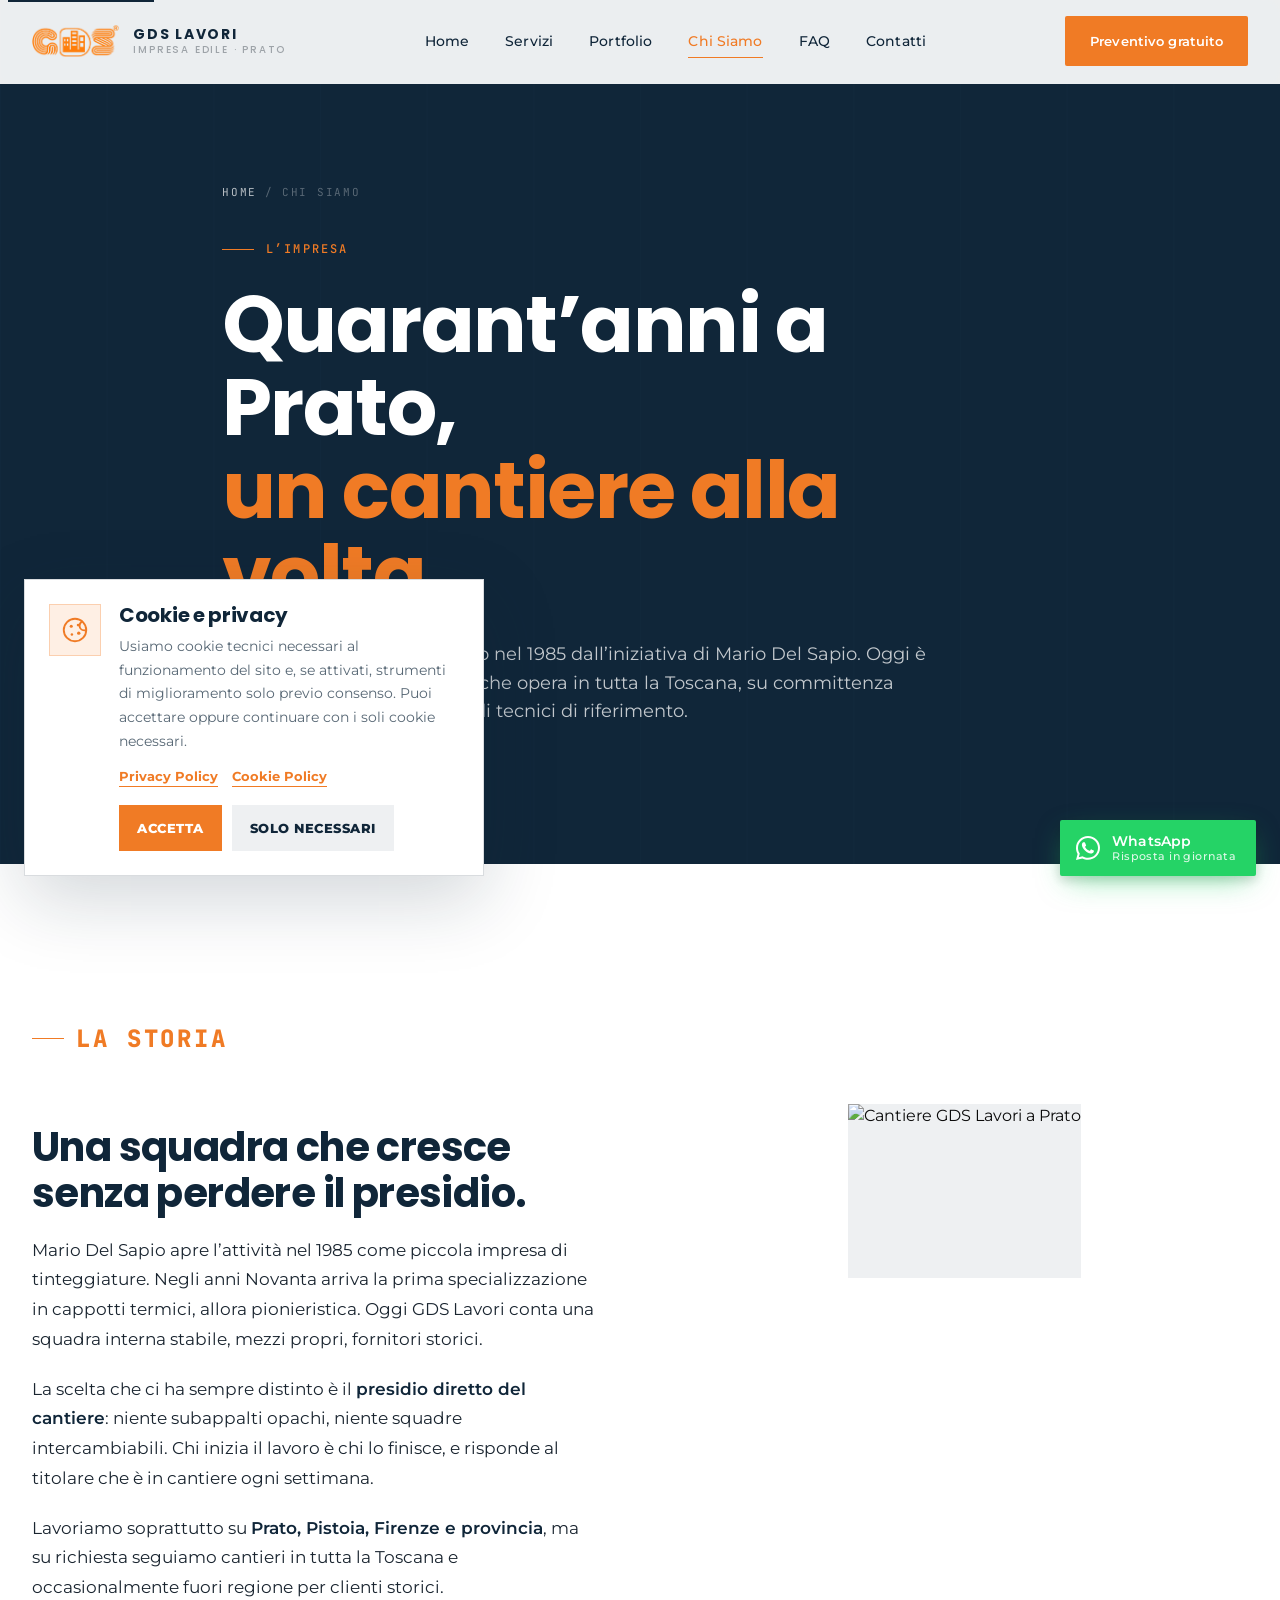
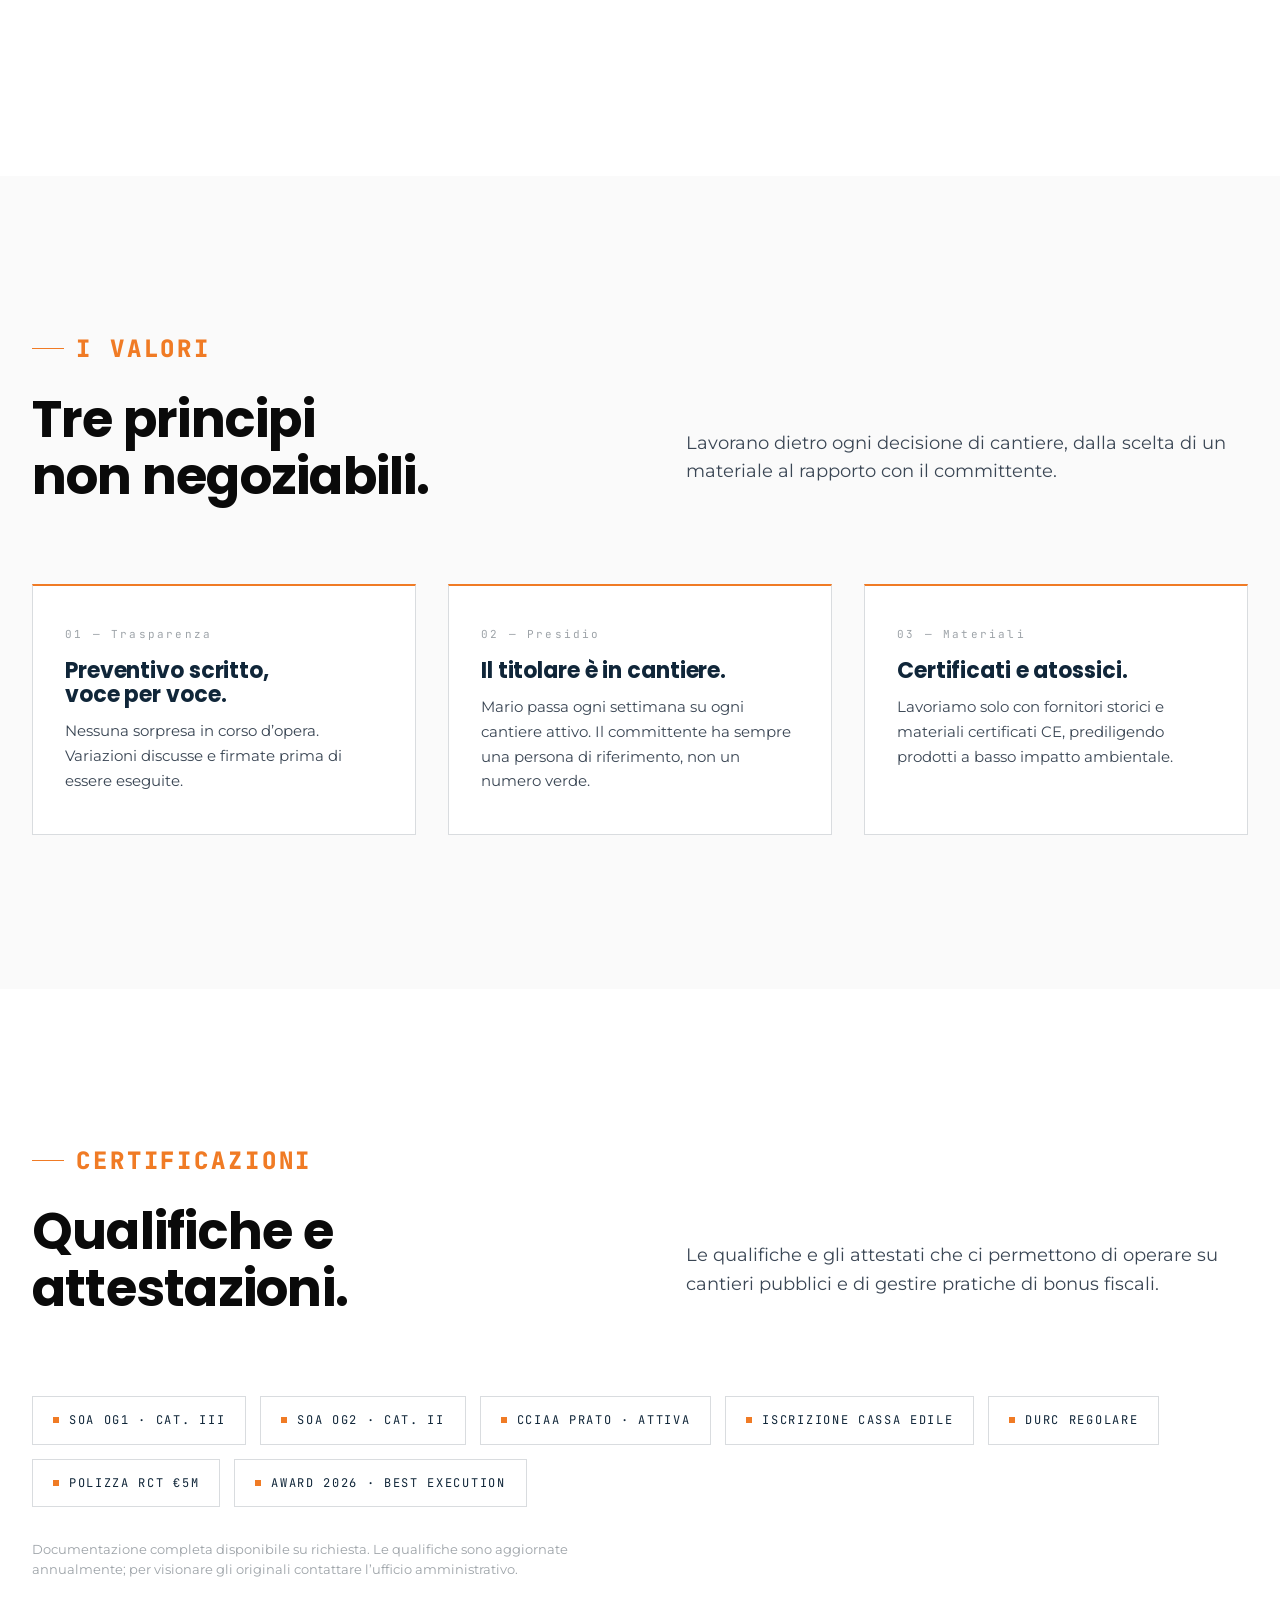
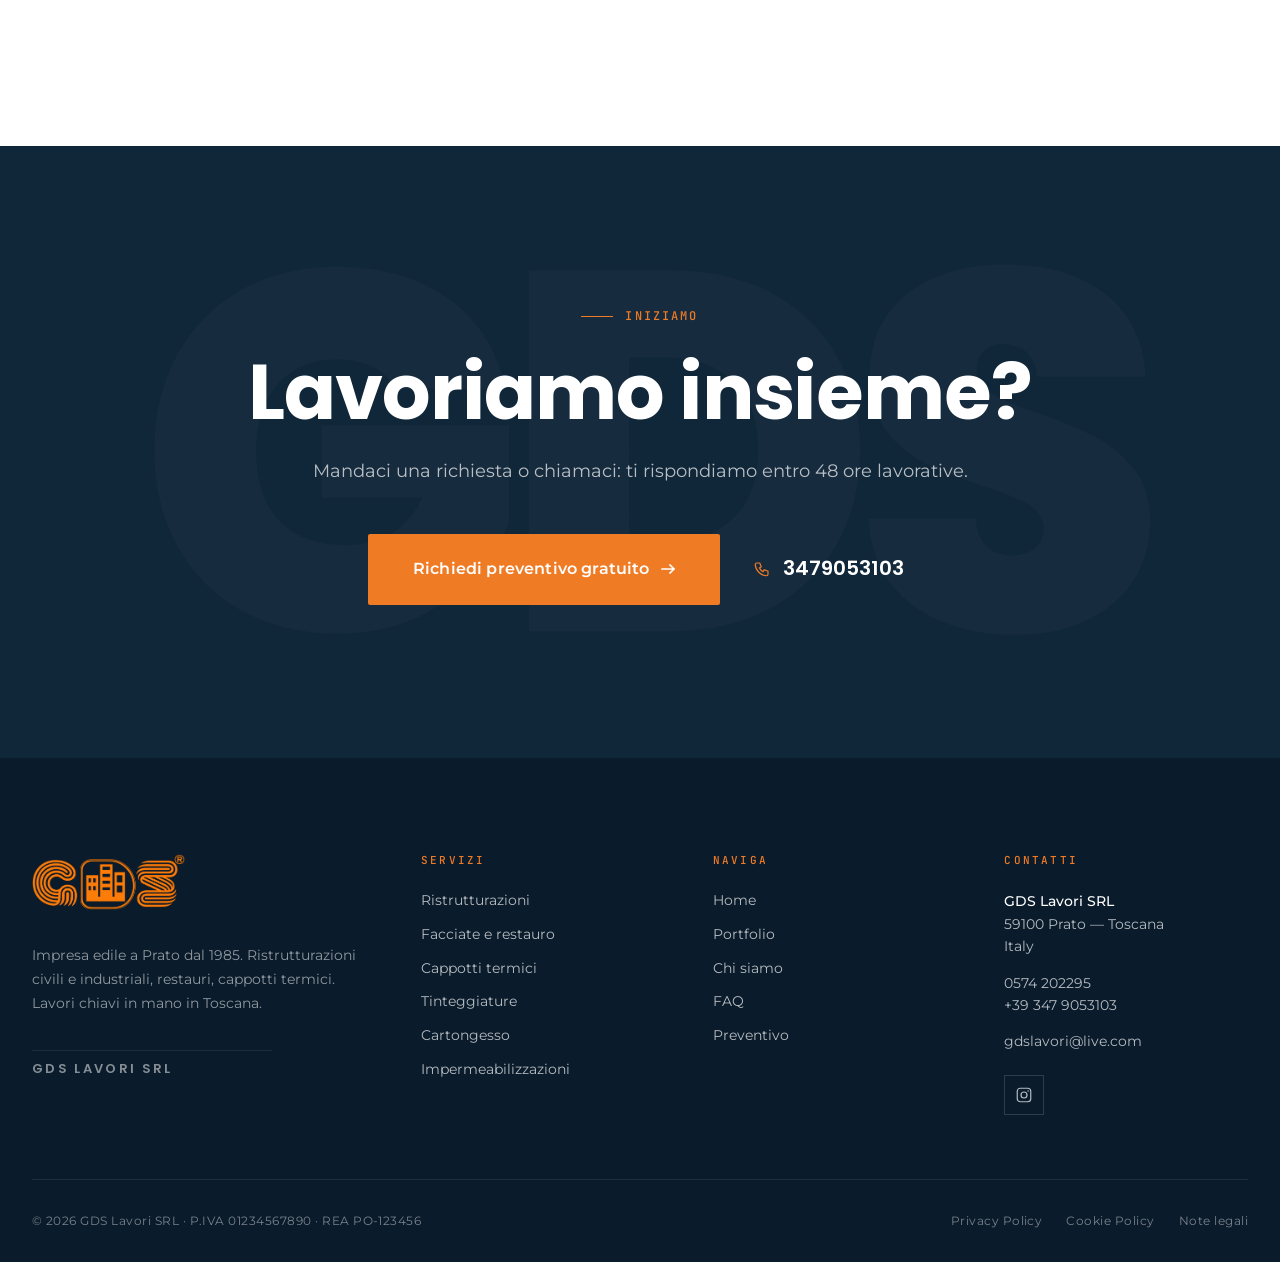
==== chi-siamo.html @ fbaea159 "Update chi-siamo.html" ====
<!doctype html>
<html lang="it">
<head>
<meta charset="utf-8" />
<meta name="viewport" content="width=device-width, initial-scale=1, viewport-fit=cover" />
<title>Chi siamo — GDS Lavori SRL, impresa edile a Prato dal 1985</title>
<meta name="description" content="La storia, i valori e le certificazioni di GDS Lavori SRL: impresa edile a Prato dal 1985, specializzata in ristrutturazioni civili e industriali in Toscana." />
<meta name="theme-color" content="#102639" />
<meta property="og:type" content="website" />
<meta property="og:title" content="Chi siamo — GDS Lavori SRL, impresa edile a Prato dal 1985" />
<meta property="og:description" content="La storia, i valori e le certificazioni di GDS Lavori SRL: impresa edile a Prato dal 1985, specializzata in ristrutturazioni civili e industriali in Toscana." />
<meta property="og:locale" content="it_IT" />
<meta name="twitter:card" content="summary_large_image" />
<link rel="preconnect" href="https://fonts.googleapis.com" />
<link rel="preconnect" href="https://fonts.gstatic.com" crossorigin />
<link rel="stylesheet" href="https://fonts.googleapis.com/css2?family=Poppins:wght@500;600;700;800&family=Montserrat:wght@400;500;600;700&family=JetBrains+Mono:wght@400;500&display=swap" />
<link rel="stylesheet" href="styles.css" />

</head>
<body data-screen-label="Chi Siamo">

<a class="skip-link" href="#main">Vai al contenuto</a>
<header class="header" id="site-header">
  <div class="container header__inner">
    <a href="index.html" class="brand" aria-label="GDS Lavori — home">
      <img class="brand__logo" src="assets/logo-gds-trimmed.png" alt="GDS Lavori" />
      <span class="brand__name">GDS Lavori<small>Impresa Edile · Prato</small></span>
    </a>
    <nav class="nav" id="primary-nav" aria-label="Navigazione principale">
       <a href="index.html">Home</a>
      <a href="servizi.html">Servizi</a>
      <a href="portfolio.html">Portfolio</a>
      <a href="chi-siamo.html">Chi Siamo</a>
      <a href="faq.html">FAQ</a>
      <a href="contatti.html">Contatti</a>
    </nav>
    <a href="preventivo.html" class="btn btn--primary header__cta">Preventivo gratuito</a>
    <button class="nav-toggle" aria-label="Apri menu" aria-expanded="false" aria-controls="primary-nav"><span></span></button>
  </div>
</header>

<main id="main">

<section class="page-hero">
  <div class="container page-hero__inner">
    <div class="page-hero__crumbs"><a href="index.html">Home</a><span>/</span><span>Chi siamo</span></div>
    <span class="eyebrow">L’impresa</span>
    <h1 class="page-hero__title">
      Quarant’anni a Prato,<br/><span class="accent">un cantiere alla volta.</span>
    </h1>
    <p class="page-hero__sub">
      GDS Lavori SRL nasce a Prato nel 1985 dall’iniziativa di Mario Del Sapio. Oggi è un’impresa edile strutturata che opera in tutta la Toscana, su committenza privata, industriale e per studi tecnici di riferimento.
    </p>
  </div>
</section>

<section class="section">
  <div class="container" style="display:grid;grid-template-columns:1fr 1fr;gap:80px;align-items:start;">
    <div class="prose reveal">
      <span class="eyebrow eyebrow-large">La storia</span>
      <h2>Una squadra che cresce<br/>senza perdere il presidio.</h2>
      <p>Mario Del Sapio apre l’attività nel 1985 come piccola impresa di tinteggiature. Negli anni Novanta arriva la prima specializzazione in cappotti termici, allora pionieristica. Oggi GDS Lavori conta una squadra interna stabile, mezzi propri, fornitori storici.</p>
      <p>La scelta che ci ha sempre distinto è il <strong>presidio diretto del cantiere</strong>: niente subappalti opachi, niente squadre intercambiabili. Chi inizia il lavoro è chi lo finisce, e risponde al titolare che è in cantiere ogni settimana.</p>
      <p>Lavoriamo soprattutto su <strong>Prato, Pistoia, Firenze e provincia</strong>, ma su richiesta seguiamo cantieri in tutta la Toscana e occasionalmente fuori regione per clienti storici.</p>
    </div>

    <div class="reveal" style="position:relative;aspect-ratio:4/3;overflow:hidden;background:var(--gray-bg);max-width:620px;margin:86px auto 0;align-self:flex-start;">
      <img src="https://images.unsplash.com/photo-1541888946425-d81bb19240f5?auto=format&fit=crop&w=1000&q=80" alt="Cantiere GDS Lavori a Prato" loading="lazy" style="width:100%;height:100%;object-fit:cover;filter:saturate(.9);" />
    </div>
  </div>
</section>

<section class="section section--off">
  <div class="container">
    <header class="section-head reveal">
      <div>
        <span class="eyebrow eyebrow-large">I valori</span>
        <h2 class="h-2 section-head__title" style="margin-top:24px">Tre principi non negoziabili.</h2>
      </div>
      <p class="lead section-head__intro">
        Lavorano dietro ogni decisione di cantiere, dalla scelta di un materiale al rapporto con il committente.
      </p>
    </header>
    <div class="facts reveal-stagger">
      <article class="fact">
        <span class="fact__num">01 — Trasparenza</span>
        <h3>Preventivo scritto, voce per voce.</h3>
        <p>Nessuna sorpresa in corso d’opera. Variazioni discusse e firmate prima di essere eseguite.</p>
      </article>
      <article class="fact">
        <span class="fact__num">02 — Presidio</span>
        <h3>Il titolare è in cantiere.</h3>
        <p>Mario passa ogni settimana su ogni cantiere attivo. Il committente ha sempre una persona di riferimento, non un numero verde.</p>
      </article>
      <article class="fact">
        <span class="fact__num">03 — Materiali</span>
        <h3>Certificati e atossici.</h3>
        <p>Lavoriamo solo con fornitori storici e materiali certificati CE, prediligendo prodotti a basso impatto ambientale.</p>
      </article>
    </div>
  </div>
</section>

<section class="section">
  <div class="container">
    <header class="section-head reveal">
      <div>
        <span class="eyebrow eyebrow-large">Certificazioni</span>
        <h2 class="h-2 section-head__title" style="margin-top:24px">Qualifiche e attestazioni.</h2>
      </div>
      <p class="lead section-head__intro">
        Le qualifiche e gli attestati che ci permettono di operare su cantieri pubblici e di gestire pratiche di bonus fiscali.
      </p>
    </header>
    <div class="certs reveal">
      <span class="cert">SOA OG1 · cat. III</span>
      <span class="cert">SOA OG2 · cat. II</span>
      <span class="cert">CCIAA Prato · attiva</span>
      <span class="cert">Iscrizione Cassa Edile</span>
      <span class="cert">DURC regolare</span>
      <span class="cert">Polizza RCT €5M</span>
      <span class="cert">Award 2026 · Best Execution</span>
    </div>
    <p style="margin-top:32px;font-size:13px;color:var(--gray);max-width:60ch;">Documentazione completa disponibile su richiesta. Le qualifiche sono aggiornate annualmente; per visionare gli originali contattare l’ufficio amministrativo.</p>
  </div>
</section>


<section class="section section--dark final-cta">
  <div class="container final-cta__inner">
    <span class="eyebrow eyebrow--on-dark reveal" style="margin-bottom:24px">Iniziamo</span>
    <h2 class="reveal">Lavoriamo insieme?</h2>
    <p class="reveal">Mandaci una richiesta o chiamaci: ti rispondiamo entro 48 ore lavorative.</p>
    <div class="final-cta__actions reveal">
      <a href="preventivo.html" class="btn btn--primary btn--lg">Richiedi preventivo gratuito <svg class="arrow" viewBox="0 0 14 10" fill="none" aria-hidden="true"><path d="M1 5h12m0 0L9 1m4 4L9 9" stroke="currentColor" stroke-width="1.6" stroke-linecap="square"/></svg></a>
      <a href="tel:+393479053103" class="phone-link">
        <svg viewBox="0 0 24 24" fill="none" aria-hidden="true"><path d="M5 4h4l2 5-2.5 1.5a11 11 0 005 5L15 13l5 2v4a2 2 0 01-2 2A16 16 0 013 6a2 2 0 012-2z" stroke="currentColor" stroke-width="1.6"/></svg>
        3479053103
      </a>
    </div>
  </div>
</section>

</main>

<footer class="footer" id="contatti-footer">
  <div class="container">
    <div class="footer__top">
      <div class="footer__brand">
        <img class="footer__logo" src="assets/logo-gds-trimmed.png" alt="GDS Lavori" />
        <p class="footer__about">Impresa edile a Prato dal 1985. Ristrutturazioni civili e industriali, restauri, cappotti termici. Lavori chiavi in mano in Toscana.</p>
        <div class="footer__wordmark">GDS Lavori SRL</div>
      </div>
      <div class="footer__col">
        <h4>Servizi</h4>
        <ul class="footer__list">
          <li><a href="servizi.html#ristrutturazioni">Ristrutturazioni</a></li>
          <li><a href="servizi.html#facciate">Facciate e restauro</a></li>
          <li><a href="servizi.html#cappotti">Cappotti termici</a></li>
          <li><a href="servizi.html#tinteggiature">Tinteggiature</a></li>
          <li><a href="servizi.html#cartongesso">Cartongesso</a></li>
          <li><a href="servizi.html#impermeabilizzazioni">Impermeabilizzazioni</a></li>
        </ul>
      </div>
      <div class="footer__col">
        <h4>Naviga</h4>
        <ul class="footer__list">
          <li><a href="index.html">Home</a></li>
          <li><a href="portfolio.html">Portfolio</a></li>
          <li><a href="chi-siamo.html">Chi siamo</a></li>
          <li><a href="faq.html">FAQ</a></li>
          <li><a href="preventivo.html">Preventivo</a></li>
        </ul>
      </div>
      <div class="footer__col">
        <h4>Contatti</h4>
        <div class="footer__contact">
          <div><strong>GDS Lavori SRL</strong><br/>59100 Prato — Toscana<br/>Italy</div>
          <div><a href="tel:+390574202295">0574 202295</a><br/><a href="tel:+393479053103">+39 347 9053103</a></div>
          <a href="mailto:gdslavori@live.com">gdslavori@live.com</a>
          <div class="footer__socials">
            <a class="footer__social" href="https://instagram.com/gdslavorisrl" aria-label="Instagram" target="_blank" rel="noopener">
              <svg viewBox="0 0 24 24" fill="none" aria-hidden="true"><rect x="3" y="3" width="18" height="18" rx="4" stroke="currentColor" stroke-width="1.6"/><circle cx="12" cy="12" r="4" stroke="currentColor" stroke-width="1.6"/><circle cx="17.5" cy="6.5" r="1" fill="currentColor"/></svg>
            </a>
          </div>
        </div>
      </div>
    </div>
    <div class="footer__bottom">
      <div>© <span id="year">2026</span> GDS Lavori SRL · P.IVA 01234567890 · REA PO-123456</div>
      <div class="footer__legal">
        <a href="privacy-policy.html">Privacy Policy</a>
        <a href="cookie-policy.html">Cookie Policy</a>
        <a href="chi-siamo.html">Note legali</a>
      </div>
    </div>
  </div>
</footer>

<a class="wa-fab" href="https://wa.me/393479053103?text=Ciao%20GDS%2C%20vorrei%20informazioni%20per%20un%20preventivo." target="_blank" rel="noopener" aria-label="Scrivici su WhatsApp">
  <span class="wa-fab__icon" aria-hidden="true">
    <svg viewBox="0 0 24 24" fill="currentColor" width="24" height="24"><path d="M17.5 14.4c-.3-.1-1.7-.9-2-1s-.5-.1-.7.1c-.2.3-.7 1-.9 1.2-.2.2-.3.2-.6.1-.3-.1-1.3-.5-2.4-1.5-.9-.8-1.5-1.8-1.7-2.1-.2-.3 0-.5.1-.6.1-.1.3-.4.5-.6.1-.2.2-.3.3-.5.1-.2 0-.4-.1-.5-.1-.1-.7-1.7-1-2.3-.2-.6-.5-.5-.7-.5h-.6c-.2 0-.5.1-.8.4s-1 1-1 2.5 1 2.9 1.2 3.1c.1.2 2.1 3.2 5 4.5.7.3 1.3.5 1.7.6.7.2 1.4.2 1.9.1.6-.1 1.7-.7 2-1.4.2-.7.2-1.3.2-1.4-.1-.1-.3-.2-.6-.3z"/><path d="M20.5 3.5C18.3 1.2 15.3 0 12 0 5.4 0 0 5.4 0 12c0 2.1.5 4.1 1.6 5.9L0 24l6.3-1.6c1.7.9 3.7 1.4 5.7 1.4 6.6 0 12-5.4 12-12 0-3.3-1.2-6.3-3.5-8.3zM12 21.8c-1.8 0-3.6-.5-5.1-1.4l-.4-.2-3.7 1 1-3.6-.2-.4C2.5 15.6 2 13.8 2 12 2 6.5 6.5 2 12 2c2.7 0 5.2 1 7.1 2.9C20.9 6.8 22 9.3 22 12c0 5.5-4.5 9.8-10 9.8z"/></svg>
  </span>
  <span class="wa-fab__label">WhatsApp<small>Risposta in giornata</small></span>
</a>

<script src="script.js" defer></script>
</body>
</html>
---- styles.css ----
/* ================================================================
   GDS LAVORI — Design tokens
   ================================================================ */
:root{
  --navy:#102639;
  --navy-90:rgba(16,38,57,.9);
  --navy-70:rgba(16,38,57,.7);
  --navy-50:rgba(16,38,57,.5);
  --orange:#f07b25;
  --orange-dark:#d96b1f;
  --gray:#9da3a8;
  --gray-light:#d9dcdf;
  --gray-bg:#eef0f2;
  --white:#ffffff;
  --off:#fafafa;
  --ink:#0a0a0a;

  --container:1360px;
  --gutter:32px;

  --ff-display:"Poppins", system-ui, sans-serif;
  --ff-body:"Montserrat", system-ui, sans-serif;
  --ff-mono:"JetBrains Mono", ui-monospace, monospace;

  --ease-out-expo:cubic-bezier(0.16, 1, 0.3, 1);
  --ease-out:cubic-bezier(.22,.61,.36,1);

  --header-h:84px;
}

*,*::before,*::after{ box-sizing:border-box; }
html{ -webkit-text-size-adjust:100%; scroll-behavior:smooth; }
@media (prefers-reduced-motion:reduce){ html{ scroll-behavior:auto; } }
body{
  margin:0;
  font-family:var(--ff-body);
  font-weight:400;
  font-size:16px;
  line-height:1.55;
  color:var(--ink);
  background:var(--white);
  -webkit-font-smoothing:antialiased;
  -moz-osx-font-smoothing:grayscale;
  text-rendering:optimizeLegibility;
  overflow-x:hidden;
}
img,svg,video{ display:block; max-width:100%; height:auto; }
button{ font:inherit; color:inherit; background:none; border:none; cursor:pointer; padding:0; }
a{ color:inherit; text-decoration:none; }

::selection{ background:var(--orange); color:#fff; }

.container{
  width:100%;
  max-width:var(--container);
  margin-inline:auto;
  padding-inline:var(--gutter);
}
@media (max-width:720px){ :root{ --gutter:20px; } }

.eyebrow{
  font-family:var(--ff-mono);
  font-size:12px;
  letter-spacing:.18em;
  text-transform:uppercase;
  color:var(--orange);
  display:inline-flex;
  align-items:center;
  gap:12px;
  font-weight:500;
}
.eyebrow::before{
  content:"";
  width:32px; height:1px;
  background:var(--orange);
  display:inline-block;
}
.eyebrow--on-dark{ color:var(--orange); }

h1,h2,h3,h4,h5{
  font-family:var(--ff-display);
  font-weight:700;
  letter-spacing:-.015em;
  line-height:1.1;
  margin:0;
  text-wrap:balance;
}

.h-display{ font-size:clamp(48px, 9vw, 120px); line-height:1.02; letter-spacing:-.025em; }
.h-1{ font-size:clamp(40px, 5.6vw, 72px); }
.h-2{ font-size:clamp(32px, 4vw, 56px); }
.h-3{ font-size:clamp(24px, 2.4vw, 32px); }
.h-4{ font-size:22px; }

.lead{ font-size:clamp(16px, 1.4vw, 20px); line-height:1.6; color:#3a4654; max-width:60ch; }
.muted{ color:var(--gray); }

/* ================================================================
   Buttons
   ================================================================ */
.btn{
  display:inline-flex;
  align-items:center;
  justify-content:center;
  gap:12px;
  padding:18px 36px;
  font-family:var(--ff-body);
  font-weight:600;
  font-size:15px;
  letter-spacing:.01em;
  border-radius:2px;
  border:1.5px solid transparent;
  transition:transform .25s var(--ease-out), background-color .25s var(--ease-out), color .25s var(--ease-out), border-color .25s var(--ease-out);
  will-change:transform;
  white-space:nowrap;
}
.btn:hover{ transform:translateY(-2px); }
.btn:active{ transform:translateY(0); }
.btn--primary{
  background:var(--orange);
  color:#fff;
}
.btn--primary:hover{ background:var(--orange-dark); }
.btn--outline{
  background:transparent;
  color:var(--navy);
  border-color:var(--navy);
}
.btn--outline:hover{ background:var(--navy); color:#fff; }
.btn--outline-light{
  background:transparent;
  color:#fff;
  border-color:rgba(255,255,255,.6);
}
.btn--outline-light:hover{ background:#fff; color:var(--navy); border-color:#fff; }
.btn--lg{ padding:22px 44px; font-size:16px; }
.btn .arrow{ width:14px; height:10px; transition:transform .25s var(--ease-out); }
.btn:hover .arrow{ transform:translateX(4px); }

/* arrow link */
.arrow-link{
  display:inline-flex;
  align-items:center;
  gap:10px;
  font-weight:600;
  font-size:14px;
  letter-spacing:.02em;
  text-transform:uppercase;
  color:var(--ink);
  padding-bottom:4px;
  position:relative;
}
.arrow-link::after{
  content:""; position:absolute; left:0; bottom:0;
  height:1.5px; width:100%; background:currentColor;
  transform-origin:left;
  transform:scaleX(.3);
  transition:transform .35s var(--ease-out-expo);
}
.arrow-link:hover::after{ transform:scaleX(1); }
.arrow-link .arrow{ width:14px; height:10px; transition:transform .35s var(--ease-out-expo); }
.arrow-link:hover .arrow{ transform:translateX(6px); }

.arrow-link--orange{ color:var(--orange); }
.arrow-link--light{ color:#fff; }

/* ================================================================
   Header
   ================================================================ */
.header{
  position:fixed;
  top:0; left:0; right:0;
  height:var(--header-h);
  display:flex;
  align-items:center;
  z-index:100;
  background:rgba(255,255,255,.92);
  backdrop-filter:saturate(140%) blur(10px);
  -webkit-backdrop-filter:saturate(140%) blur(10px);
  transition:background .3s ease, box-shadow .3s ease, border-color .3s ease;
  border-bottom:1px solid transparent;
}
.header.is-scrolled{
  background:rgba(255,255,255,.98);
  border-bottom-color:rgba(16,38,57,.08);
}
.header__inner{
  display:flex;
  align-items:center;
  justify-content:space-between;
  gap:32px;
  width:100%;
}
.brand{
  display:flex;
  align-items:center;
  gap:14px;
}
.brand__logo{ height:32px; width:auto; display:block; }
.brand__name{
  font-family:var(--ff-display);
  font-weight:700;
  font-size:14px;
  letter-spacing:.12em;
  color:var(--navy);
  text-transform:uppercase;
  line-height:1;
}
.brand__name small{
  display:block;
  font-weight:500;
  font-size:10px;
  letter-spacing:.18em;
  color:var(--gray);
  margin-top:4px;
}

.nav{
  display:flex;
  align-items:center;
  gap:36px;
}
.nav a{
  font-size:14px;
  font-weight:500;
  letter-spacing:.01em;
  color:var(--navy);
  position:relative;
  padding:6px 0;
  transition:color .2s ease;
}
.nav a::after{
  content:""; position:absolute; left:0; bottom:0;
  width:100%; height:1.5px; background:var(--orange);
  transform:scaleX(0); transform-origin:left;
  transition:transform .3s var(--ease-out);
}
.nav a:hover{ color:var(--orange); }
.nav a:hover::after{ transform:scaleX(1); }
.header__cta{
  padding:14px 24px;
  font-size:13px;
}

.nav-toggle{
  display:none;
  width:40px; height:40px;
  align-items:center;
  justify-content:center;
}
.nav-toggle span{
  display:block; width:22px; height:2px;
  background:var(--navy);
  position:relative;
  transition:transform .25s ease, background .25s ease;
}
.nav-toggle span::before,
.nav-toggle span::after{
  content:""; position:absolute; left:0; width:22px; height:2px; background:var(--navy);
  transition:transform .25s ease;
}
.nav-toggle span::before{ top:-7px; }
.nav-toggle span::after{ top:7px; }
.nav-toggle[aria-expanded="true"] span{ background:transparent; }
.nav-toggle[aria-expanded="true"] span::before{ transform:translateY(7px) rotate(45deg); }
.nav-toggle[aria-expanded="true"] span::after{ transform:translateY(-7px) rotate(-45deg); }

@media (max-width:960px){
  .nav-toggle{ display:flex; }
  .header__cta{ display:none; }
  .nav{
    position:fixed;
    inset:var(--header-h) 0 auto 0;
    background:#fff;
    flex-direction:column;
    align-items:stretch;
    gap:0;
    padding:24px var(--gutter) 32px;
    border-bottom:1px solid rgba(16,38,57,.08);
    transform:translateY(-12px);
    opacity:0; pointer-events:none;
    transition:transform .25s ease, opacity .25s ease;
  }
  .nav.is-open{ transform:translateY(0); opacity:1; pointer-events:auto; }
  .nav a{
    padding:18px 0;
    font-size:18px;
    border-bottom:1px solid rgba(16,38,57,.08);
  }
  .nav a::after{ display:none; }
}

/* ================================================================
   Hero
   ================================================================ */
.hero{
  position:relative;
  min-height:min(900px, 100vh);
  display:flex;
  align-items:flex-end;
  padding-top:calc(var(--header-h) + 60px);
  padding-bottom:96px;
  background:var(--navy);
  color:#fff;
  overflow:hidden;
  isolation:isolate;
}
.hero__bg{
  position:absolute; inset:0;
  background:#0c1c2c url("https://images.unsplash.com/photo-1541888946425-d81bb19240f5?auto=format&fit=crop&w=2400&q=80") center / cover no-repeat;
  filter:grayscale(40%) contrast(1.05) brightness(.55);
  z-index:-2;
  will-change:transform;
}
.hero__overlay{
  position:absolute; inset:0;
  background:
    linear-gradient(180deg, rgba(16,38,57,.55) 0%, rgba(16,38,57,.78) 60%, var(--navy) 100%);
  z-index:-1;
}
.hero__grid{
  position:absolute; inset:0;
  background-image:
    linear-gradient(to right, rgba(255,255,255,.04) 1px, transparent 1px);
  background-size:calc(100% / 12) 100%;
  z-index:-1;
  mix-blend-mode:overlay;
}

.hero__inner{
  position:relative;
  width:100%;
}
.hero__top{
  position:absolute;
  top:calc(-1 * (var(--header-h) + 16px));
  right:0;
}
.award-badge{
  display:inline-flex;
  align-items:center;
  gap:12px;
  padding:10px 18px 10px 14px;
  border:1px solid rgba(240,123,37,.5);
  background:rgba(16,38,57,.4);
  border-radius:999px;
  font-size:12px;
  letter-spacing:.18em;
  font-weight:600;
  text-transform:uppercase;
  color:#fff;
  backdrop-filter:blur(6px);
  animation:floaty 6s ease-in-out infinite;
}
.award-badge__star{
  width:18px; height:18px; flex:none;
  color:var(--orange);
}
.award-badge__sep{ color:var(--orange); }
@keyframes floaty{
  0%,100%{ transform:translateY(0); }
  50%{ transform:translateY(-4px); }
}

.hero__headline{
  color:#fff;
  margin-top:48px;
}
.hero__headline .accent{ color:var(--orange); }
.hero__headline .word{
  display:inline-block;
  overflow:hidden;
  vertical-align:bottom;
}
.hero__headline .word > span{
  display:inline-block;
  transform:translateY(110%);
  opacity:0;
  transition:transform 1s var(--ease-out-expo), opacity .8s ease;
}
.hero.is-loaded .hero__headline .word > span{ transform:translateY(0); opacity:1; }

.hero__sub{
  max-width:54ch;
  margin-top:36px;
  font-size:clamp(16px, 1.3vw, 19px);
  line-height:1.6;
  color:rgba(255,255,255,.78);
  opacity:0;
  transform:translateY(20px);
  transition:opacity .9s ease .55s, transform .9s var(--ease-out-expo) .55s;
}
.hero.is-loaded .hero__sub{ opacity:1; transform:none; }

.hero__cta{
  display:flex;
  flex-wrap:wrap;
  gap:16px;
  margin-top:48px;
  opacity:0;
  transform:translateY(20px);
  transition:opacity .9s ease .75s, transform .9s var(--ease-out-expo) .75s;
}
.hero.is-loaded .hero__cta{ opacity:1; transform:none; }

.hero__meta{
  position:absolute;
  left:0; bottom:-72px;
  display:flex;
  align-items:center;
  gap:32px;
  font-family:var(--ff-mono);
  font-size:11px;
  letter-spacing:.18em;
  text-transform:uppercase;
  color:rgba(255,255,255,.55);
  opacity:0;
  transition:opacity .8s ease 1s;
}
.hero.is-loaded .hero__meta{ opacity:1; }

.hero__scroll{
  position:absolute;
  bottom:32px;
  right:var(--gutter);
  display:flex;
  flex-direction:column;
  align-items:center;
  gap:10px;
  font-family:var(--ff-mono);
  font-size:10px;
  letter-spacing:.2em;
  text-transform:uppercase;
  color:rgba(255,255,255,.6);
}
.hero__scroll-line{
  width:1px; height:64px;
  background:rgba(255,255,255,.18);
  position:relative;
  overflow:hidden;
}
.hero__scroll-line::after{
  content:""; position:absolute; left:0; right:0; top:-40%;
  height:40%; background:var(--orange);
  animation:scrollLine 2.4s ease-in-out infinite;
}
@keyframes scrollLine{
  0%{ transform:translateY(0); }
  100%{ transform:translateY(350%); }
}

@media (max-width:720px){
  .hero{ padding-bottom:72px; }
  .hero__top{ top:calc(-1 * (var(--header-h) + 8px)); }
  .award-badge{ font-size:10px; padding:8px 14px 8px 10px; letter-spacing:.14em; }
  .hero__scroll{ display:none; }
  .hero__meta{ display:none; }
}

/* ================================================================
   Generic section
   ================================================================ */
section{ position:relative; }
.section{
  padding-block:clamp(80px, 12vw, 160px);
}
.section--dark{ background:var(--navy); color:#fff; }
.section--off{ background:var(--off); }

.section-head{
  display:grid;
  grid-template-columns:1.05fr 1fr;
  gap:64px;
  align-items:end;
  margin-bottom:80px;
}
.section-head__title{ max-width:14ch; }
.section-head__intro{ color:#3a4654; max-width:48ch; }
.section--dark .section-head__intro{ color:rgba(255,255,255,.7); }
@media (max-width:820px){
  .section-head{ grid-template-columns:1fr; gap:24px; }
  .section-head__title{ max-width:none; }
}

/* Reveal */
.reveal{ opacity:0; transform:translateY(28px); transition:opacity .8s var(--ease-out-expo), transform .8s var(--ease-out-expo); }
.reveal.is-in{ opacity:1; transform:none; }
.reveal-stagger > *{ opacity:0; transform:translateY(22px); transition:opacity .7s var(--ease-out-expo), transform .7s var(--ease-out-expo); }
.reveal-stagger.is-in > *{ opacity:1; transform:none; }
.reveal-stagger.is-in > *:nth-child(1){ transition-delay:0ms; }
.reveal-stagger.is-in > *:nth-child(2){ transition-delay:90ms; }
.reveal-stagger.is-in > *:nth-child(3){ transition-delay:180ms; }
.reveal-stagger.is-in > *:nth-child(4){ transition-delay:270ms; }
.reveal-stagger.is-in > *:nth-child(5){ transition-delay:360ms; }
.reveal-stagger.is-in > *:nth-child(6){ transition-delay:450ms; }
.reveal-img{ clip-path:inset(0 100% 0 0); transition:clip-path 1.1s var(--ease-out-expo); }
.reveal-img.is-in{ clip-path:inset(0 0 0 0); }

@media (prefers-reduced-motion:reduce){
  .reveal,.reveal-stagger > *,.hero__headline .word > span,.hero__sub,.hero__cta,.hero__meta{
    opacity:1 !important; transform:none !important; clip-path:none !important;
  }
  .reveal-img{ clip-path:none !important; }
  .award-badge,.hero__scroll-line::after{ animation:none !important; }
}

/* ================================================================
   Section 2 — Target cards
   ================================================================ */
.targets{
  display:grid;
  grid-template-columns:repeat(3, 1fr);
  gap:24px;
}
@media (max-width:900px){ .targets{ grid-template-columns:1fr; } }

.target-card{
  display:flex;
  flex-direction:column;
  padding:48px 40px;
  background:#fff;
  border:1px solid var(--gray-light);
  transition:border-color .3s ease, transform .3s ease, box-shadow .3s ease;
  position:relative;
  overflow:hidden;
  min-height:380px;
}
.target-card::before{
  content:""; position:absolute; left:0; top:0; right:0; height:2px;
  background:var(--orange);
  transform:scaleX(0); transform-origin:left;
  transition:transform .5s var(--ease-out-expo);
}
.target-card:hover{
  border-color:var(--orange);
  transform:translateY(-6px);
  box-shadow:0 24px 48px -24px rgba(16,38,57,.18);
}
.target-card:hover::before{ transform:scaleX(1); }

.target-card__head{
  display:flex;
  align-items:center;
  gap:18px;
  margin-bottom:32px;
}

.target-card__icon{
  width:56px;
  height:56px;
  color:var(--orange);
  flex:0 0 auto;
}

.target-card__num{
  font-family:var(--ff-body);
  font-size:16px;
  letter-spacing:.08em;
  font-weight:600;
  color:var(--gray);
  text-transform:uppercase;
}
.target-card__title{
  font-family:var(--ff-display);
  font-weight:700;
  font-size:28px;
  letter-spacing:-.01em;
  color:var(--navy);
  margin-bottom:16px;
}
.target-card__desc{
  color:#3a4654;
  font-size:15px;
  line-height:1.65;
  margin-bottom:32px;
  flex:1;
}
.target-card__cta{
  align-self:flex-start;
}

/* ================================================================
   Section 3 — Services preview (asymmetric grid)
   ================================================================ */
.services{
  display:grid;
  grid-template-columns:repeat(12, 1fr);
  gap:32px;
}
.service{
  display:flex;
  flex-direction:column;
  background:#fff;
  border:1px solid var(--gray-light);
  overflow:hidden;
  transition:transform .35s var(--ease-out), box-shadow .35s var(--ease-out);
  text-decoration:none;
  color:inherit;
}
.service:hover{
  transform:translateY(-4px);
  box-shadow:0 28px 50px -28px rgba(16,38,57,.22);
}
.service__img{
  aspect-ratio:16/10;
  overflow:hidden;
  position:relative;
  background:var(--gray-bg);
}
.service__img img{
  width:100%; height:100%; object-fit:cover;
  transition:transform .8s var(--ease-out-expo);
  filter:saturate(.9);
}
.service:hover .service__img img{ transform:scale(1.06); }
.service__num{
  position:absolute; top:16px; left:16px;
  background:#fff;
  font-family:var(--ff-mono);
  font-size:11px;
  letter-spacing:.16em;
  color:var(--navy);
  padding:6px 10px;
  font-weight:500;
}
.service__body{
  padding:32px;
  display:flex;
  flex-direction:column;
  gap:14px;
  flex:1;
}
.service__title{
  font-family:var(--ff-display);
  font-weight:700;
  font-size:22px;
  letter-spacing:-.01em;
  color:var(--navy);
  line-height:1.2;
}
.service__desc{
  color:#3a4654;
  font-size:15px;
  line-height:1.6;
  margin:0;
  flex:1;
}
.service__cta{
  margin-top:8px;
  display:inline-flex;
  align-items:center;
  gap:8px;
  font-weight:600;
  font-size:13px;
  letter-spacing:.04em;
  text-transform:uppercase;
  color:var(--navy);
  position:relative;
}
.service__cta .arrow{ transition:transform .3s ease; width:14px; height:10px; color:var(--orange); }
.service:hover .service__cta{ color:var(--orange); }
.service:hover .service__cta .arrow{ transform:translateX(5px); }

/* asymmetric layout: 6 cards in 12-col grid */
.service:nth-child(1){ grid-column:span 7; }
.service:nth-child(2){ grid-column:span 5; }
.service:nth-child(3){ grid-column:span 4; }
.service:nth-child(4){ grid-column:span 4; }
.service:nth-child(5){ grid-column:span 4; }
.service:nth-child(6){ grid-column:span 12; }
.service:nth-child(6) .service__inner{
  display:grid; grid-template-columns:1.2fr 1fr; align-items:stretch;
}
.service:nth-child(6) .service__img{ aspect-ratio:auto; min-height:100%; }
.service:nth-child(6) .service__body{ padding:56px; justify-content:center; }
.service:nth-child(6) .service__title{ font-size:32px; }

@media (max-width:960px){
  .services{ grid-template-columns:repeat(2, 1fr); gap:20px; }
  .service:nth-child(n){ grid-column:span 1; }
  .service:nth-child(6){ grid-column:span 2; }
  .service:nth-child(6) .service__inner{ grid-template-columns:1fr; }
}
@media (max-width:640px){
  .services{ grid-template-columns:1fr; }
  .service:nth-child(n){ grid-column:span 1; }
  .service:nth-child(6) .service__body{ padding:32px; }
}

/* ================================================================
   Section 4 — Numbers
   ================================================================ */
.numbers{
  display:grid;
  grid-template-columns:repeat(4, 1fr);
  gap:48px;
  border-top:1px solid rgba(255,255,255,.08);
  padding-top:80px;
}
@media (max-width:900px){ .numbers{ grid-template-columns:repeat(2, 1fr); gap:48px 24px; } }

.stat{
  display:flex;
  flex-direction:column;
  gap:14px;
  position:relative;
}
.stat__num{
  font-family:var(--ff-display);
  font-weight:700;
  font-size:clamp(64px, 7vw, 100px);
  line-height:1;
  letter-spacing:-.03em;
  color:var(--orange);
  font-variant-numeric:tabular-nums;
}
.stat__num small{
  font-size:.4em;
  vertical-align:top;
  margin-left:4px;
  color:var(--orange);
  font-weight:600;
}
.stat__label{
  font-size:14px;
  line-height:1.5;
  color:rgba(255,255,255,.7);
  max-width:18ch;
}
.stat__badge{
  display:inline-flex;
  align-items:center;
  gap:8px;
  border:1px solid var(--orange);
  color:var(--orange);
  padding:6px 12px;
  font-family:var(--ff-mono);
  font-size:11px;
  letter-spacing:.16em;
  text-transform:uppercase;
  align-self:flex-start;
  margin-bottom:8px;
}
.stat--award .stat__num{ font-size:clamp(44px, 4.5vw, 64px); line-height:1.1; }

/* ================================================================
   Section 5 — Portfolio
   ================================================================ */
.portfolio{
  display:grid;
  grid-template-columns:repeat(12, 1fr);
  gap:32px;
}
.project{
  position:relative;
  overflow:hidden;
  background:var(--gray-bg);
  display:block;
  text-decoration:none;
  color:inherit;
}
.project__img{
  aspect-ratio:4/3;
  width:100%;
}
.project__img img{
  width:100%; height:100%; object-fit:cover;
  transition:transform .9s var(--ease-out-expo);
}
.project:hover .project__img img{ transform:scale(1.06); }
.project__caption{
  display:flex;
  justify-content:space-between;
  align-items:baseline;
  padding-top:20px;
  gap:24px;
}
.project__title{
  font-family:var(--ff-display);
  font-weight:600;
  font-size:18px;
  color:var(--navy);
  letter-spacing:-.005em;
}
.project__zone{
  font-family:var(--ff-mono);
  font-size:11px;
  letter-spacing:.16em;
  text-transform:uppercase;
  color:var(--gray);
}
.project__overlay{
  position:absolute;
  inset:0 0 auto 0;
  bottom:64px;
  display:flex;
  align-items:center;
  justify-content:center;
  background:rgba(16,38,57,.78);
  opacity:0;
  transition:opacity .4s ease;
}
.project:hover .project__overlay{ opacity:1; }
.project__overlay-cta{
  color:#fff;
  font-size:14px;
  letter-spacing:.06em;
  text-transform:uppercase;
  font-weight:600;
  display:inline-flex;
  align-items:center;
  gap:10px;
  padding-bottom:6px;
  border-bottom:1.5px solid var(--orange);
}
/* portfolio sizes: 1 large (8 col), 2 small (4 col), 2 small (6 col), 1 wide (12 col) feels like a lot — keep it tidy */
.project:nth-child(1){ grid-column:span 7; }
.project:nth-child(2){ grid-column:span 5; }
.project:nth-child(3){ grid-column:span 5; }
.project:nth-child(4){ grid-column:span 7; }
.project:nth-child(1) .project__img,
.project:nth-child(4) .project__img{ aspect-ratio:5/3; }
@media (max-width:780px){
  .portfolio{ grid-template-columns:1fr; }
  .project:nth-child(n){ grid-column:span 1; }
}

.portfolio-foot{
  margin-top:64px;
  display:flex;
  justify-content:flex-end;
}

/* ================================================================
   Section 6 — Process
   ================================================================ */
.process{
  display:grid;
  grid-template-columns:repeat(4, 1fr);
  gap:32px;
  position:relative;
}
.process::before{
  content:"";
  position:absolute;
  top:36px; left:0; right:0;
  height:1px;
  background:var(--gray-light);
}
@media (max-width:820px){
  .process{ grid-template-columns:1fr; gap:8px; }
  .process::before{ display:none; }
}
.step{
  display:flex;
  flex-direction:column;
  gap:16px;
  position:relative;
  padding-right:24px;
}
.step__num{
  display:flex;
  align-items:center;
  justify-content:center;
  width:72px; height:72px;
  font-family:var(--ff-display);
  font-weight:700;
  font-size:30px;
  color:var(--orange);
  background:#fff;
  border:1px solid var(--gray-light);
  border-radius:50%;
  font-variant-numeric:tabular-nums;
  position:relative;
  z-index:1;
}
.step__title{
  font-family:var(--ff-display);
  font-weight:700;
  font-size:22px;
  color:var(--navy);
  margin-top:16px;
  letter-spacing:-.005em;
}
.step__desc{
  font-size:15px;
  line-height:1.6;
  color:#3a4654;
}

/* ================================================================
   Section 7 — Bonuses
   ================================================================ */
.bonuses{
  display:flex;
  flex-wrap:wrap;
  gap:14px;
}
.bonus{
  display:inline-flex;
  align-items:center;
  gap:14px;
  padding:18px 28px;
  border:1px solid var(--gray-light);
  background:#fff;
  font-weight:500;
  font-size:16px;
  color:var(--navy);
  transition:border-color .25s ease, background .25s ease, transform .25s ease;
  cursor:default;
}
.bonus:hover{
  border-color:var(--orange);
  transform:translateY(-2px);
}
.bonus__pct{
  font-family:var(--ff-mono);
  font-weight:500;
  font-size:14px;
  color:var(--orange);
  padding:4px 10px;
  border:1px solid var(--orange);
  white-space:nowrap;
}

.bonus-foot{
  margin-top:64px;
  display:flex;
  justify-content:space-between;
  align-items:center;
  flex-wrap:wrap;
  gap:24px;
}
.bonus-note{
  font-size:13px;
  color:var(--gray);
  max-width:48ch;
}

/* ================================================================
   Section 8 — Final CTA
   ================================================================ */
.final-cta{
  text-align:center;
  position:relative;
  overflow:hidden;
}
.final-cta::before{
  content:"GDS";
  position:absolute;
  font-family:var(--ff-display);
  font-weight:800;
  font-size:clamp(280px, 40vw, 600px);
  letter-spacing:-.05em;
  color:rgba(255,255,255,.025);
  top:50%; left:50%;
  transform:translate(-50%, -50%);
  pointer-events:none;
  white-space:nowrap;
  z-index:0;
}
.final-cta__inner{ position:relative; z-index:1; }
.final-cta h2{
  color:#fff;
  font-size:clamp(40px, 6vw, 88px);
  margin-bottom:24px;
}
.final-cta p{
  color:rgba(255,255,255,.7);
  font-size:18px;
  margin-bottom:48px;
  max-width:56ch;
  margin-inline:auto;
}
.final-cta__actions{
  display:flex;
  gap:24px;
  justify-content:center;
  align-items:center;
  flex-wrap:wrap;
}
.phone-link{
  display:inline-flex;
  align-items:center;
  gap:12px;
  color:#fff;
  font-family:var(--ff-display);
  font-weight:600;
  font-size:20px;
  padding:18px 8px;
  border-bottom:1.5px solid transparent;
  transition:border-color .25s ease, color .25s ease;
}
.phone-link:hover{ color:var(--orange); border-color:var(--orange); }
.phone-link svg{ width:18px; height:18px; color:var(--orange); }

/* ================================================================
   Footer
   ================================================================ */
.footer{
  background:#0a1b2b;
  color:rgba(255,255,255,.7);
  padding:96px 0 32px;
  position:relative;
}
.footer__top{
  display:grid;
  grid-template-columns:1.4fr 1fr 1fr 1fr;
  gap:48px;
  padding-bottom:64px;
  border-bottom:1px solid rgba(255,255,255,.08);
}
@media (max-width:880px){
  .footer__top{ grid-template-columns:1fr 1fr; }
}
@media (max-width:520px){
  .footer__top{ grid-template-columns:1fr; gap:40px; }
}
.footer__brand{ display:flex; flex-direction:column; gap:20px; align-items:flex-start; }
.footer__logo{ height:56px; width:auto; display:block; }
.footer__wordmark{
  font-family:var(--ff-display);
  font-weight:600;
  font-size:13px;
  letter-spacing:.18em;
  color:rgba(255,255,255,.5);
  text-transform:uppercase;
  padding-top:8px;
  border-top:1px solid rgba(255,255,255,.08);
  width:100%;
  max-width:240px;
}
.footer__about{
  font-size:14px;
  line-height:1.7;
  max-width:36ch;
  color:rgba(255,255,255,.55);
}
.footer__col h4{
  font-family:var(--ff-mono);
  font-size:11px;
  letter-spacing:.2em;
  text-transform:uppercase;
  color:var(--orange);
  margin-bottom:24px;
  font-weight:500;
}
.footer__list{
  list-style:none;
  padding:0; margin:0;
  display:flex; flex-direction:column; gap:12px;
  font-size:14px;
}
.footer__list a{
  transition:color .2s ease;
  color:rgba(255,255,255,.7);
}
.footer__list a:hover{ color:var(--orange); }
.footer__contact{
  display:flex; flex-direction:column; gap:14px; font-size:14px;
  line-height:1.6;
}
.footer__contact a:hover{ color:var(--orange); }
.footer__contact strong{ color:#fff; font-weight:500; }
.footer__socials{
  display:flex; gap:10px; margin-top:8px;
}
.footer__social{
  width:40px; height:40px;
  display:flex; align-items:center; justify-content:center;
  border:1px solid rgba(255,255,255,.15);
  transition:border-color .25s ease, color .25s ease, background .25s ease;
  color:rgba(255,255,255,.7);
}
.footer__social:hover{ border-color:var(--orange); color:var(--orange); }
.footer__social svg{ width:18px; height:18px; }

.footer__bottom{
  display:flex;
  justify-content:space-between;
  align-items:center;
  flex-wrap:wrap;
  gap:16px;
  padding-top:32px;
  font-size:12px;
  letter-spacing:.04em;
  color:rgba(255,255,255,.45);
}
.footer__legal{
  display:flex; gap:24px; flex-wrap:wrap;
}
.footer__legal a:hover{ color:var(--orange); }

/* ================================================================
   Skip link & focus
   ================================================================ */
.skip-link{
  position:absolute; top:-40px; left:8px;
  background:var(--navy); color:#fff;
  padding:10px 16px; z-index:200;
  font-size:14px;
}
.skip-link:focus{ top:8px; }
:focus-visible{ outline:2px solid var(--orange); outline-offset:3px; }

/* ================================================================
   WhatsApp floating button
   ================================================================ */
.wa-fab{
  position:fixed;
  right:24px; bottom:24px;
  z-index:95;
  display:inline-flex;
  align-items:center;
  gap:12px;
  padding:14px 20px 14px 16px;
  background:#25D366;
  color:#fff;
  font-family:var(--ff-body);
  font-weight:600;
  font-size:14px;
  letter-spacing:.01em;
  border-radius:2px;
  box-shadow:0 10px 30px -8px rgba(37,211,102,.55), 0 4px 12px rgba(0,0,0,.18);
  transition:transform .25s var(--ease-out), box-shadow .25s var(--ease-out), background .25s var(--ease-out);
  white-space:nowrap;
}
.wa-fab:hover{
  transform:translateY(-2px);
  background:#1da851;
  box-shadow:0 14px 36px -8px rgba(37,211,102,.7), 0 6px 14px rgba(0,0,0,.22);
}
.wa-fab__icon{
  width:24px; height:24px;
  flex:none;
  position:relative;
}
.wa-fab__icon::before{
  content:"";
  position:absolute;
  inset:-6px;
  border-radius:50%;
  border:2px solid #25D366;
  opacity:0;
  animation:waPulse 2.4s ease-out infinite;
}
@keyframes waPulse{
  0%{ transform:scale(.8); opacity:.6; }
  100%{ transform:scale(1.6); opacity:0; }
}
.wa-fab__label{ line-height:1; }
.wa-fab__label small{
  display:block;
  font-weight:500;
  font-size:11px;
  letter-spacing:.04em;
  color:rgba(255,255,255,.85);
  margin-top:3px;
}
@media (max-width:720px){
  .wa-fab{
    padding:14px;
    right:16px; bottom:16px;
    border-radius:50%;
    box-shadow:0 8px 20px -4px rgba(37,211,102,.55), 0 4px 10px rgba(0,0,0,.2);
  }
  .wa-fab__label{ display:none; }
}
@media (prefers-reduced-motion:reduce){
  .wa-fab__icon::before{ animation:none; }
}

/* Notice banner */
.notice{
  position:fixed;
  bottom:20px; left:20px;
  background:rgba(16,38,57,.95);
  color:rgba(255,255,255,.85);
  font-size:12px;
  padding:10px 14px;
  border-left:2px solid var(--orange);
  z-index:90;
  max-width:280px;
  line-height:1.5;
  display:none;
  font-family:var(--ff-mono);
  letter-spacing:.02em;
}
@media (min-width:1200px){ .notice{ display:block; } }

/* ================================================================
   PAGE HERO (used on all pages except homepage)
   ================================================================ */
.page-hero{
  background:var(--navy);
  color:#fff;
  padding-top:calc(var(--header-h) + 100px);
  padding-bottom:120px;
  position:relative;
  overflow:hidden;
}
.page-hero::before{
  content:"";
  position:absolute; inset:0;
  background-image:linear-gradient(to right, rgba(255,255,255,.04) 1px, transparent 1px);
  background-size:calc(100% / 12) 100%;
  mix-blend-mode:overlay;
  pointer-events:none;
}
.page-hero__inner{ position:relative; z-index:1; max-width:900px; }
.page-hero .eyebrow{ color:var(--orange); }
.page-hero__title{
  font-family:var(--ff-display);
  font-weight:700;
  font-size:clamp(40px, 6.2vw, 80px);
  line-height:1.05;
  letter-spacing:-.02em;
  margin:24px 0 24px;
  text-wrap:balance;
}
.page-hero__title .accent{ color:var(--orange); }
.page-hero__sub{
  font-size:clamp(16px, 1.4vw, 20px);
  line-height:1.6;
  color:rgba(255,255,255,.75);
  max-width:60ch;
}
.page-hero__crumbs{
  display:flex; gap:8px;
  font-family:var(--ff-mono);
  font-size:11px;
  letter-spacing:.16em;
  text-transform:uppercase;
  color:rgba(255,255,255,.5);
  margin-bottom:32px;
}
.page-hero__crumbs a{ color:rgba(255,255,255,.7); }
.page-hero__crumbs a:hover{ color:var(--orange); }
.page-hero__crumbs span{ color:rgba(255,255,255,.3); }

@media (max-width:720px){
  .page-hero{ padding-top:calc(var(--header-h) + 60px); padding-bottom:72px; }
}

/* Active nav item */
.nav a.is-active{ color:var(--orange); }
.nav a.is-active::after{ transform:scaleX(1); }

/* ================================================================
   PROSE blocks (chi-siamo, policy pages)
   ================================================================ */
.prose{
  max-width:68ch;
  color:#1a2530;
  font-size:17px;
  line-height:1.75;
}
.prose h2{
  font-family:var(--ff-display);
  font-weight:700;
  font-size:clamp(28px, 3.4vw, 40px);
  letter-spacing:-.015em;
  color:var(--navy);
  margin:64px 0 20px;
  line-height:1.15;
}
.prose h3{
  font-family:var(--ff-display);
  font-weight:700;
  font-size:22px;
  color:var(--navy);
  margin:48px 0 12px;
}
.prose p{ margin:0 0 20px; }
.prose ul, .prose ol{ padding-left:1.2em; margin:0 0 24px; }
.prose ul li, .prose ol li{ margin-bottom:8px; }
.prose ul li::marker{ color:var(--orange); }
.prose a{ color:var(--navy); border-bottom:1.5px solid var(--orange); transition:background .2s ease; }
.prose a:hover{ background:rgba(240,123,37,.08); }
.prose strong{ color:var(--navy); font-weight:600; }
.prose hr{ border:none; border-top:1px solid var(--gray-light); margin:48px 0; }

/* ================================================================
   FACT GRID — Chi siamo values / certifications
   ================================================================ */
.facts{
  display:grid;
  grid-template-columns:repeat(3, 1fr);
  gap:32px;
}
@media (max-width:820px){ .facts{ grid-template-columns:1fr; } }
.fact{
  padding:40px 32px;
  background:#fff;
  border:1px solid var(--gray-light);
  border-top:2px solid var(--orange);
}
.fact__num{
  font-family:var(--ff-mono);
  font-size:11px;
  letter-spacing:.2em;
  color:var(--gray);
  margin-bottom:16px;
  display:block;
}
.fact h3{
  font-family:var(--ff-display);
  font-weight:700;
  font-size:22px;
  color:var(--navy);
  margin-bottom:12px;
  letter-spacing:-.005em;
}
.fact p{ font-size:15px; line-height:1.65; color:#3a4654; margin:0; }

/* Cert badges */
.certs{
  display:flex; flex-wrap:wrap; gap:14px;
  margin-top:24px;
}
.cert{
  display:inline-flex; align-items:center; gap:10px;
  padding:14px 20px;
  border:1px solid var(--gray-light);
  background:#fff;
  font-family:var(--ff-mono);
  font-size:12px;
  letter-spacing:.14em;
  text-transform:uppercase;
  color:var(--navy);
}
.cert::before{
  content:""; width:6px; height:6px; background:var(--orange); display:inline-block;
}

/* ================================================================
   FAQ accordion
   ================================================================ */
.faq{
  border-top:1px solid var(--gray-light);
}
.faq__item{
  border-bottom:1px solid var(--gray-light);
}
.faq__q{
  display:flex;
  align-items:center;
  justify-content:space-between;
  gap:24px;
  width:100%;
  text-align:left;
  padding:32px 0;
  font-family:var(--ff-display);
  font-weight:600;
  font-size:clamp(18px, 2vw, 22px);
  color:var(--navy);
  letter-spacing:-.005em;
  cursor:pointer;
  transition:color .2s ease;
}
.faq__q:hover{ color:var(--orange); }
.faq__icon{
  flex:none;
  width:32px; height:32px;
  display:flex; align-items:center; justify-content:center;
  border:1px solid var(--gray-light);
  border-radius:50%;
  position:relative;
  transition:background .25s ease, border-color .25s ease;
}
.faq__icon::before,
.faq__icon::after{
  content:""; position:absolute;
  background:var(--navy);
  transition:transform .3s var(--ease-out), background .3s ease;
}
.faq__icon::before{ width:12px; height:1.5px; }
.faq__icon::after{ width:1.5px; height:12px; }
.faq__item.is-open .faq__icon{ background:var(--orange); border-color:var(--orange); }
.faq__item.is-open .faq__icon::before,
.faq__item.is-open .faq__icon::after{ background:#fff; }
.faq__item.is-open .faq__icon::after{ transform:rotate(90deg); }
.faq__body{
  max-height:0;
  overflow:hidden;
  transition:max-height .4s var(--ease-out);
}
.faq__body-inner{
  padding:0 0 32px;
  color:#3a4654;
  font-size:16px;
  line-height:1.7;
  max-width:64ch;
}

/* ================================================================
   FORM
   ================================================================ */
.form{
  display:grid;
  grid-template-columns:repeat(2, 1fr);
  gap:24px 32px;
  max-width:800px;
}
.form__field{ display:flex; flex-direction:column; gap:8px; }
.form__field--full{ grid-column:1 / -1; }
.form__label{
  font-family:var(--ff-mono);
  font-size:11px;
  letter-spacing:.16em;
  text-transform:uppercase;
  color:var(--navy);
  font-weight:500;
}
.form__label .req{ color:var(--orange); margin-left:4px; }
.form__input,
.form__select,
.form__textarea{
  width:100%;
  padding:16px 18px;
  font-family:var(--ff-body);
  font-size:16px;
  color:var(--ink);
  background:#fff;
  border:1px solid var(--gray);
  border-radius:0;
  transition:border-color .2s ease, box-shadow .2s ease;
  appearance:none;
  -webkit-appearance:none;
}
.form__input:focus,
.form__select:focus,
.form__textarea:focus{
  border-color:var(--navy);
  outline:none;
  box-shadow:0 0 0 3px rgba(240,123,37,.18);
}
.form__textarea{ resize:vertical; min-height:140px; font-family:var(--ff-body); }
.form__select{
  background-image:url("data:image/svg+xml;charset=utf-8,%3Csvg viewBox='0 0 12 8' xmlns='http://www.w3.org/2000/svg'%3E%3Cpath d='M1 1l5 5 5-5' stroke='%23102639' stroke-width='1.5' fill='none' stroke-linecap='square'/%3E%3C/svg%3E");
  background-repeat:no-repeat;
  background-position:right 18px center;
  background-size:12px;
  padding-right:48px;
}
.form__check{
  display:flex; gap:12px; align-items:flex-start;
  font-size:14px; line-height:1.55; color:#3a4654;
  cursor:pointer;
}
.form__check input{
  flex:none;
  width:20px; height:20px;
  border:1px solid var(--gray);
  appearance:none;
  -webkit-appearance:none;
  background:#fff;
  position:relative;
  cursor:pointer;
  margin-top:1px;
}
.form__check input:checked{ background:var(--navy); border-color:var(--navy); }
.form__check input:checked::after{
  content:"";
  position:absolute;
  left:6px; top:2px;
  width:6px; height:11px;
  border:solid #fff;
  border-width:0 2px 2px 0;
  transform:rotate(45deg);
}
.form__check a{ color:var(--navy); border-bottom:1.5px solid var(--orange); }
.form__hint{ font-size:13px; color:var(--gray); }
.form__error{ font-size:13px; color:#c2410c; display:none; }
.form__input:invalid:not(:placeholder-shown) ~ .form__error{ display:block; }
.form__submit{ margin-top:16px; }
.form__success{
  display:none;
  padding:48px 40px;
  background:var(--off);
  border-left:3px solid var(--orange);
}
.form__success.is-shown{ display:block; }
.form__success h3{
  font-family:var(--ff-display); font-weight:700; font-size:28px;
  color:var(--navy); margin-bottom:12px;
}
.form__success p{ color:#3a4654; line-height:1.6; }

@media (max-width:720px){
  .form{ grid-template-columns:1fr; gap:20px; }
}

/* Form layout split */
.form-layout{
  display:grid;
  grid-template-columns:1.4fr 1fr;
  gap:80px;
  align-items:start;
}
.form-layout__side{
  position:sticky; top:120px;
  padding:40px;
  background:var(--navy);
  color:#fff;
}
.form-layout__side h3{
  font-family:var(--ff-display); font-weight:700;
  font-size:24px; color:#fff; margin-bottom:16px;
}
.form-layout__side p{ color:rgba(255,255,255,.7); font-size:14px; line-height:1.6; margin-bottom:24px; }
.form-layout__side ul{ list-style:none; padding:0; margin:0 0 32px; display:flex; flex-direction:column; gap:14px; }
.form-layout__side li{
  font-size:14px;
  color:rgba(255,255,255,.85);
  padding-left:24px;
  position:relative;
}
.form-layout__side li::before{
  content:"";
  position:absolute; left:0; top:8px;
  width:12px; height:8px;
  border:solid var(--orange);
  border-width:0 0 2px 2px;
  transform:rotate(-45deg);
}
.form-layout__contact{
  display:flex; flex-direction:column; gap:8px;
  font-size:14px;
  padding-top:24px;
  border-top:1px solid rgba(255,255,255,.1);
}
.form-layout__contact a{ color:#fff; }
.form-layout__contact a:hover{ color:var(--orange); }

@media (max-width:960px){
  .form-layout{ grid-template-columns:1fr; gap:48px; }
  .form-layout__side{ position:static; }
}

/* ================================================================
   CONTACT CARDS
   ================================================================ */
.contact-grid{
  display:grid;
  grid-template-columns:repeat(3, 1fr);
  gap:24px;
}
@media (max-width:820px){ .contact-grid{ grid-template-columns:1fr; } }
.contact-card{
  background:#fff;
  border:1px solid var(--gray-light);
  padding:40px 32px;
  display:flex; flex-direction:column; gap:16px;
}
.contact-card__label{
  font-family:var(--ff-mono);
  font-size:11px; letter-spacing:.2em;
  text-transform:uppercase; color:var(--orange);
}
.contact-card__value{
  font-family:var(--ff-display);
  font-weight:600;
  font-size:22px;
  color:var(--navy);
  letter-spacing:-.01em;
  line-height:1.3;
}
.contact-card__value a{ color:inherit; transition:color .2s ease; }
.contact-card__value a:hover{ color:var(--orange); }
.contact-card__note{ font-size:14px; color:#3a4654; line-height:1.5; }
.contact-card__icon{
  width:40px; height:40px;
  color:var(--orange);
  margin-bottom:8px;
}

/* Map */
.map{
  aspect-ratio:21/9;
  background:var(--gray-bg);
  width:100%;
  border:none;
  filter:grayscale(40%) contrast(.95);
  display:block;
}

/* ================================================================
   PORTFOLIO FULL
   ================================================================ */
.filter-bar{
  display:flex; flex-wrap:wrap; gap:8px;
  margin-bottom:48px;
}
.filter-btn{
  padding:10px 20px;
  font-family:var(--ff-body);
  font-weight:500;
  font-size:13px;
  letter-spacing:.04em;
  color:var(--navy);
  background:transparent;
  border:1px solid var(--gray-light);
  transition:all .2s ease;
  cursor:pointer;
}
.filter-btn:hover{ border-color:var(--navy); }
.filter-btn.is-active{ background:var(--navy); color:#fff; border-color:var(--navy); }

.portfolio-all{
  display:grid;
  grid-template-columns:repeat(3, 1fr);
  gap:32px;
}
.portfolio-all .project{ grid-column:span 1; }
.portfolio-all .project__img{ aspect-ratio:4/3; }
.portfolio-all .project__overlay{ bottom:64px; }
@media (max-width:900px){ .portfolio-all{ grid-template-columns:repeat(2,1fr); } }
@media (max-width:600px){ .portfolio-all{ grid-template-columns:1fr; } }
.project[data-hidden]{ display:none; }

/* Lighter version of footer__about color */


/* ================================================================
   SERVICE ROW (Servizi page)
   ================================================================ */
.service-list{ display:flex; flex-direction:column; gap:160px; }
.service-row{
  display:grid;
  grid-template-columns:1fr 1.1fr;
  gap:64px;
  align-items:center;
}
.service-row--rev{ grid-template-columns:1.1fr 1fr; }
.service-row--rev .service-row__img{ order:2; }
.service-row__img{
  position:relative;
  aspect-ratio:5/4;
  overflow:hidden;
  background:var(--gray-bg);
}
.service-row__img img{ width:100%; height:100%; object-fit:cover; }
.service-row__title{
  font-family:var(--ff-display);
  font-weight:700;
  font-size:clamp(28px, 3.4vw, 44px);
  letter-spacing:-.015em;
  color:var(--navy);
  line-height:1.15;
  margin:20px 0 24px;
  text-wrap:balance;
}
.service-row__desc{
  color:#3a4654;
  font-size:17px;
  line-height:1.7;
  margin:0 0 32px;
  max-width:55ch;
}
.check-list{
  list-style:none;
  padding:0;
  margin:0 0 40px;
  display:grid;
  grid-template-columns:1fr 1fr;
  gap:14px;
  max-width:600px;
}
.check-list li{
  display:flex; gap:12px; align-items:flex-start;
  font-size:14px; color:var(--navy); line-height:1.5;
}
.check-list__bullet{
  flex:none; width:8px; height:8px;
  background:var(--orange);
  margin-top:6px;
}
@media (max-width:900px){
  .service-list{ gap:80px; }
  .service-row,.service-row--rev{ grid-template-columns:1fr; gap:32px; }
  .service-row--rev .service-row__img{ order:0; }
  .check-list{ grid-template-columns:1fr; }
}

/* ================================================================
   404
   ================================================================ */
.error-page{
  min-height:100vh;
  display:flex; align-items:center; justify-content:center;
  background:var(--navy);
  color:#fff;
  text-align:center;
  padding:120px var(--gutter);
}
.error-page__num{
  font-family:var(--ff-display);
  font-weight:800;
  font-size:clamp(120px, 22vw, 280px);
  line-height:1;
  letter-spacing:-.04em;
  color:var(--orange);
  margin-bottom:24px;
}
.error-page h1{
  font-size:clamp(28px, 4vw, 48px);
  margin-bottom:16px;
  color:#fff;
}
.error-page p{
  color:rgba(255,255,255,.7);
  font-size:18px;
  margin-bottom:48px;
  max-width:50ch;
  margin-inline:auto;
}
.eyebrow.eyebrow-large {
  font-size: 1.5rem !important;
  letter-spacing: 0.12em !important;
  font-weight: 800 !important;
}
/* ============ Cookie / GDPR Banner ============ */

.cookie-banner {
  position: fixed;
  left: 24px;
  bottom: 24px;
  z-index: 9999;
  width: min(460px, calc(100vw - 48px));
  display: flex;
  gap: 18px;
  padding: 24px;
  background: var(--white);
  color: var(--navy);
  border: 1px solid var(--gray-light);
  box-shadow: 0 24px 70px rgba(16, 38, 57, .18);
  opacity: 0;
  transform: translateY(18px);
  pointer-events: none;
  transition: opacity .28s var(--ease-out), transform .28s var(--ease-out);
}

.cookie-banner.is-visible {
  opacity: 1;
  transform: translateY(0);
  pointer-events: auto;
}

.cookie-banner__icon {
  flex: 0 0 52px;
  width: 52px;
  height: 52px;
  display: grid;
  place-items: center;
  color: var(--orange);
  background: rgba(240, 123, 37, .12);
  border: 1px solid rgba(240, 123, 37, .28);
}

.cookie-banner__icon svg {
  width: 30px;
  height: 30px;
}

.cookie-banner__title {
  margin: 0 0 8px;
  font-family: var(--ff-display);
  font-size: 20px;
  line-height: 1.15;
  color: var(--navy);
}

.cookie-banner__text {
  margin: 0;
  font-size: 14px;
  line-height: 1.7;
  color: var(--navy-70);
}

.cookie-banner__links {
  display: flex;
  flex-wrap: wrap;
  gap: 14px;
  margin-top: 12px;
}

.cookie-banner__links a {
  font-size: 13px;
  font-weight: 700;
  color: var(--orange);
  text-decoration: none;
  border-bottom: 1px solid currentColor;
}

.cookie-banner__actions {
  display: flex;
  flex-wrap: wrap;
  gap: 10px;
  margin-top: 18px;
}

.cookie-btn {
  appearance: none;
  border: 0;
  cursor: pointer;
  font-family: var(--ff-body);
  font-size: 13px;
  font-weight: 800;
  letter-spacing: .04em;
  text-transform: uppercase;
  padding: 13px 18px;
  transition: transform .2s var(--ease-out), background-color .2s var(--ease-out), color .2s var(--ease-out);
}

.cookie-btn:hover {
  transform: translateY(-1px);
}

.cookie-btn--primary {
  background: var(--orange);
  color: var(--white);
}

.cookie-btn--primary:hover {
  background: var(--orange-dark);
}

.cookie-btn--secondary {
  background: var(--gray-bg);
  color: var(--navy);
}

.cookie-btn--secondary:hover {
  background: var(--navy);
  color: var(--white);
}

@media (max-width: 720px) {
  .cookie-banner {
    left: 16px;
    right: 16px;
    bottom: 16px;
    width: auto;
    padding: 18px;
    gap: 14px;
  }

  .cookie-banner__icon {
    width: 46px;
    height: 46px;
    flex-basis: 46px;
  }

  .cookie-banner__title {
    font-size: 18px;
  }

  .cookie-banner__actions {
    flex-direction: column;
  }

  .cookie-btn {
    width: 100%;
  }
}
/* ============ Sezione A chi ci rivolgiamo ============ */

.section--urban-gray {
  background: rgba(159, 165, 171, 0.28);
}

.section--urban-gray .eyebrow {
  color: var(--orange);
}

.section--urban-gray .section-title,
.section--urban-gray .section-text {
  color: var(--navy);
}

.section--urban-gray .target-card {
  background: var(--white);
  border-color: rgba(16, 38, 57, 0.12);
  box-shadow: 0 22px 60px rgba(16, 38, 57, 0.10);
}
/* ============ Home servizi: griglia uniforme 3 + 3 ============ */

@media (min-width: 961px) {
  .services {
    grid-template-columns: repeat(3, minmax(0, 1fr)) !important;
    gap: 32px !important;
  }

  .service:nth-child(n) {
    grid-column: span 1 !important;
  }

  .service:nth-child(6) {
    grid-column: span 1 !important;
  }

  .service:nth-child(6) .service__inner {
    display: flex !important;
    flex-direction: column !important;
    height: 100% !important;
  }

  .service:nth-child(6) .service__img {
    aspect-ratio: 16 / 10 !important;
    min-height: 0 !important;
  }

  .service:nth-child(6) .service__body {
    padding: 32px !important;
    justify-content: flex-start !important;
  }

  .service:nth-child(6) .service__title {
    font-size: 22px !important;
  }

  .service:nth-child(6) .eyebrow {
    display: none !important;
  }
}

@media (max-width: 960px) and (min-width: 641px) {
  .services {
    grid-template-columns: repeat(2, minmax(0, 1fr)) !important;
  }

  .service:nth-child(n),
  .service:nth-child(6) {
    grid-column: span 1 !important;
  }

  .service:nth-child(6) .service__inner {
    display: flex !important;
    flex-direction: column !important;
    height: 100% !important;
  }

  .service:nth-child(6) .service__img {
    aspect-ratio: 16 / 10 !important;
    min-height: 0 !important;
  }

  .service:nth-child(6) .service__body {
    padding: 32px !important;
    justify-content: flex-start !important;
  }

  .service:nth-child(6) .service__title {
    font-size: 22px !important;
  }

  .service:nth-child(6) .eyebrow {
    display: none !important;
  }
}
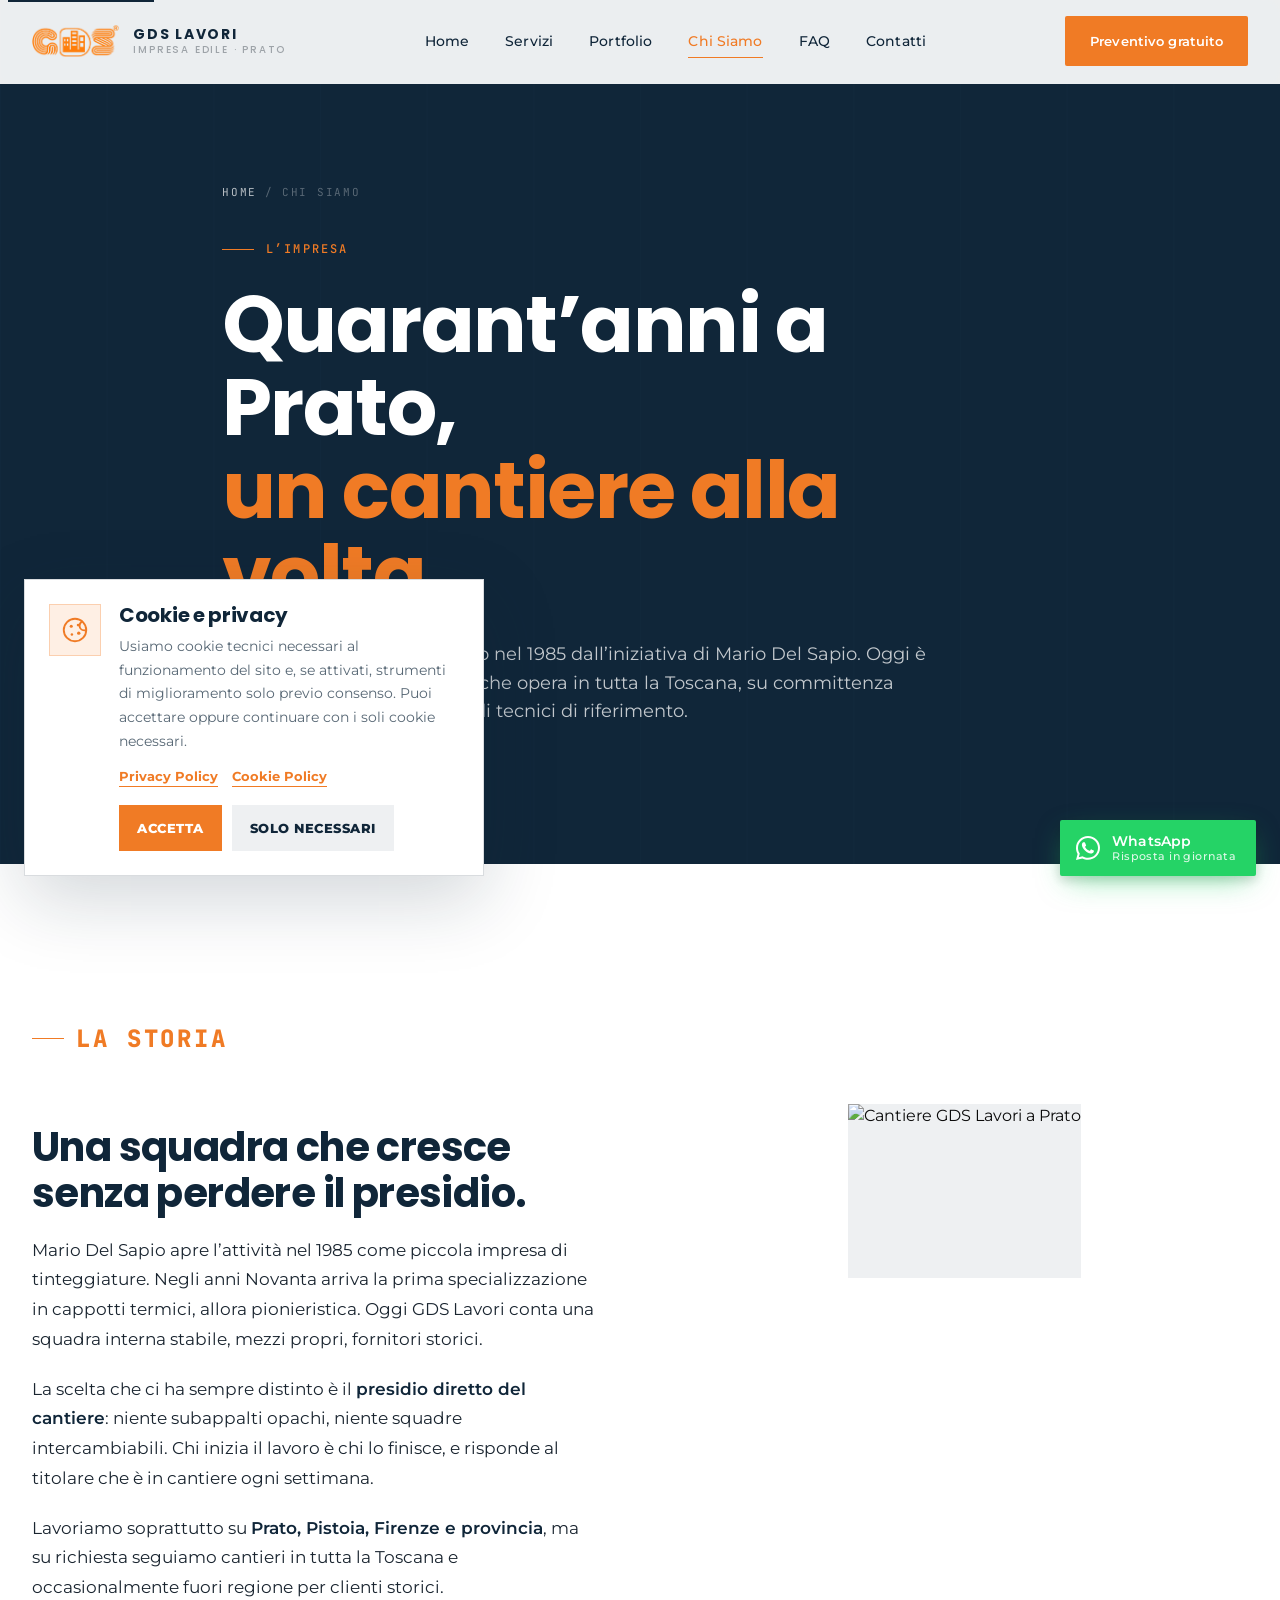
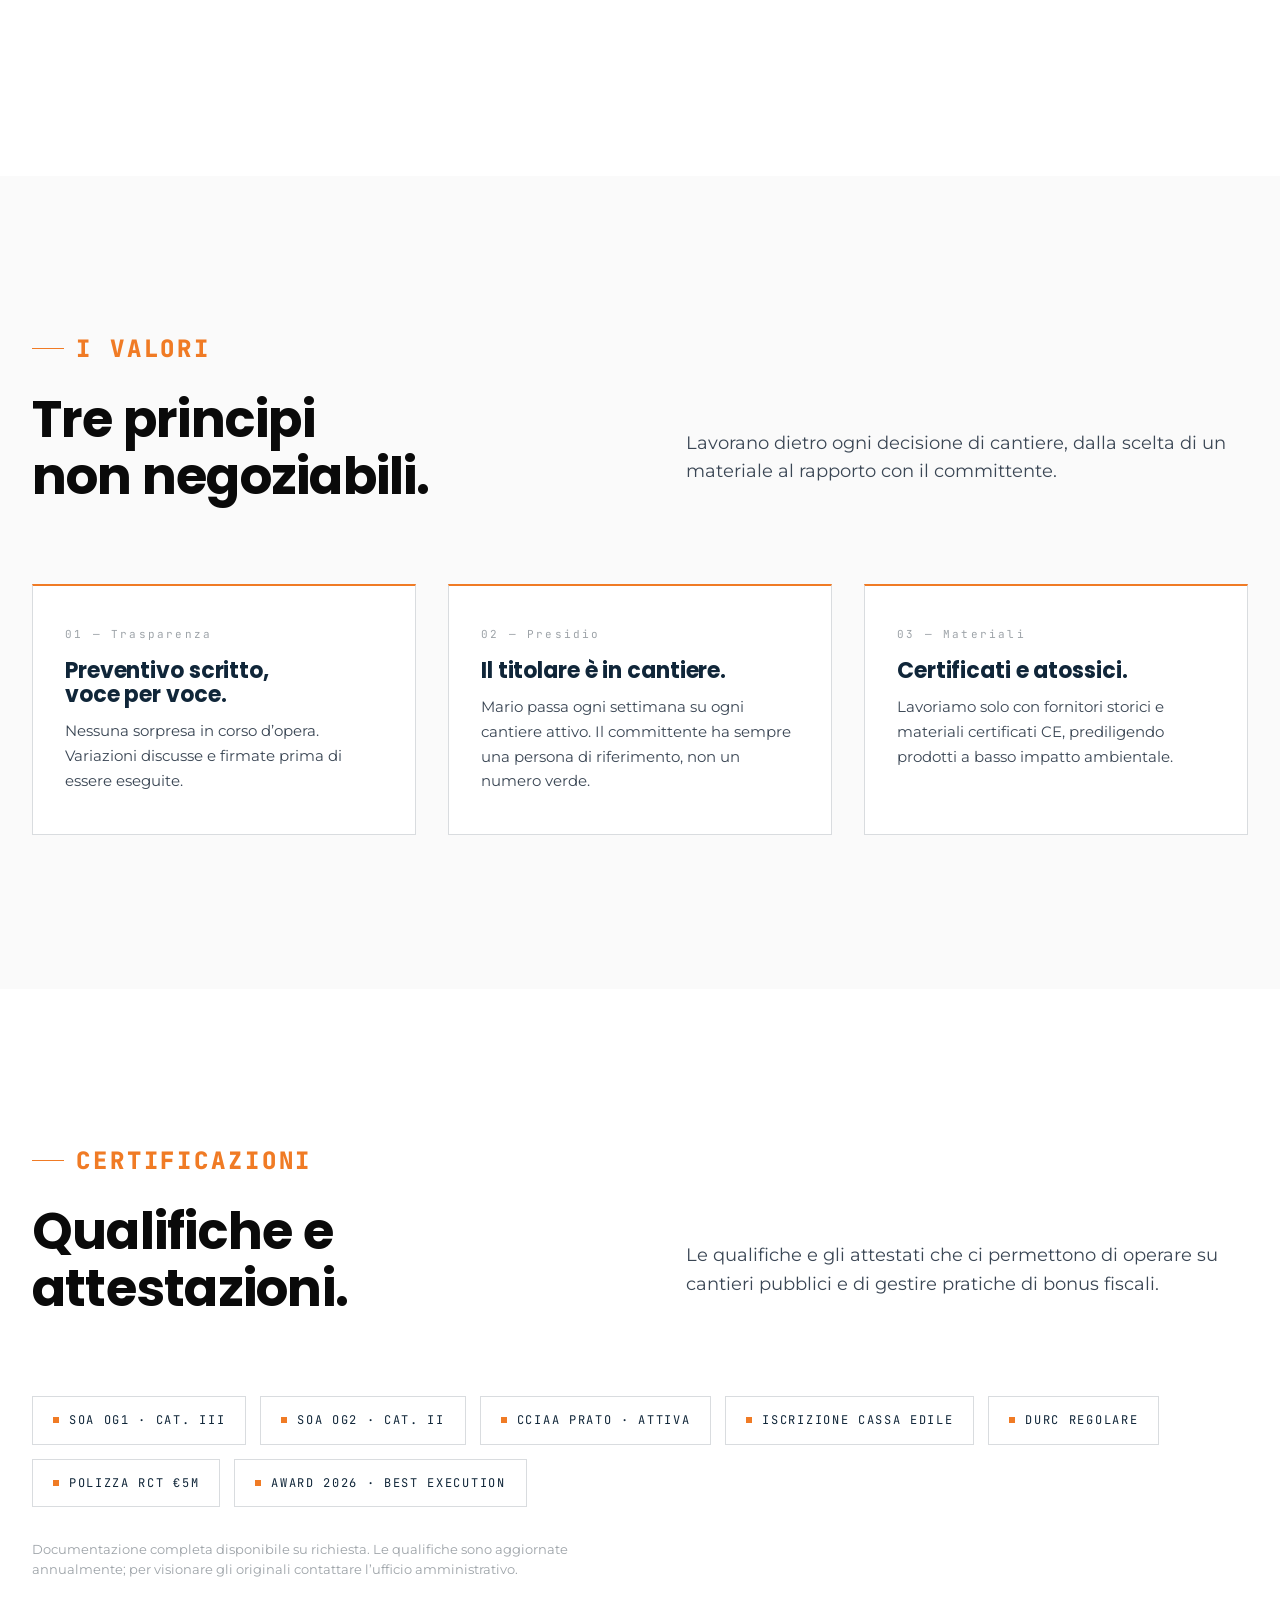
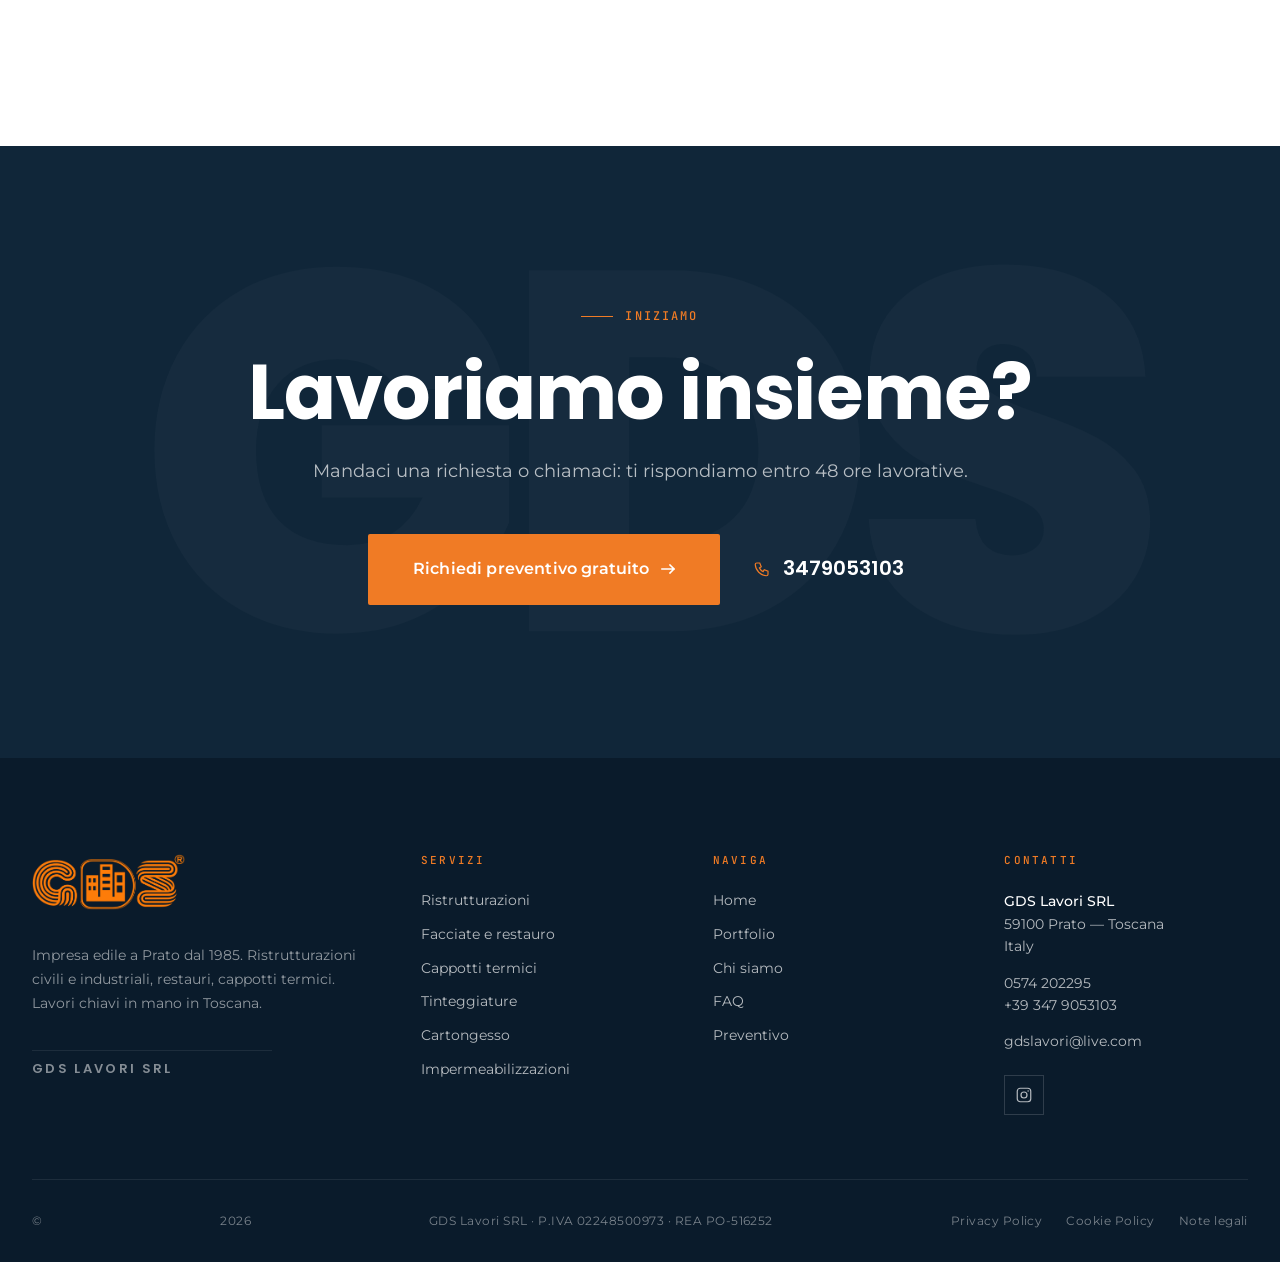
==== commit c6ff9596: "Update footer information in chi-siamo.html" ====
--- a/chi-siamo.html
+++ b/chi-siamo.html
@@ -6,14 +6,75 @@
 <title>Chi siamo — GDS Lavori SRL, impresa edile a Prato dal 1985</title>
 <meta name="description" content="La storia, i valori e le certificazioni di GDS Lavori SRL: impresa edile a Prato dal 1985, specializzata in ristrutturazioni civili e industriali in Toscana." />
 <meta name="theme-color" content="#102639" />
+<!-- Google Analytics 4 -->
+<script async src="https://www.googletagmanager.com/gtag/js?id=G-F5SQ826FX3"></script>
+<script>
+  window.dataLayer = window.dataLayer || [];
+  function gtag(){dataLayer.push(arguments);}
+  gtag('js', new Date());
+  gtag('config', 'G-F5SQ826FX3');
+</script>
+<link rel="canonical" href="https://gdslavori.it/chi-siamo.html" />
+<!-- Open Graph -->
 <meta property="og:type" content="website" />
-<meta property="og:title" content="Chi siamo — GDS Lavori SRL, impresa edile a Prato dal 1985" />
-<meta property="og:description" content="La storia, i valori e le certificazioni di GDS Lavori SRL: impresa edile a Prato dal 1985, specializzata in ristrutturazioni civili e industriali in Toscana." />
+<meta property="og:url" content="https://gdslavori.it/chi-siamo.html" />
+<meta property="og:site_name" content="GDS Lavori" />
+<meta property="og:title" content="Chi Siamo — GDS Lavori, Impresa Edile a Prato dal 1985" />
+<meta property="og:description" content="La storia, i valori e le certificazioni di GDS Lavori SRL: 40 anni di cantieri a Prato e in Toscana, dalla piccola impresa di Mario Del Sapio alla squadra di oggi." />
 <meta property="og:locale" content="it_IT" />
+<meta property="og:image" content="https://gdslavori.it/assets/og-image.jpg" />
+<meta property="og:image:width" content="1200" />
+<meta property="og:image:height" content="630" />
+<meta property="og:image:alt" content="GDS Lavori — Impresa Edile a Prato dal 1985" />
+
+<!-- Twitter Card -->
 <meta name="twitter:card" content="summary_large_image" />
+<meta name="twitter:title" content="Chi Siamo — GDS Lavori Impresa Edile Prato" />
+<meta name="twitter:description" content="Impresa edile a Prato dal 1985. La storia, i valori e le certificazioni di GDS Lavori SRL." />
+<meta name="twitter:image" content="https://gdslavori.it/assets/og-image.jpg" />
 <link rel="preconnect" href="https://fonts.googleapis.com" />
 <link rel="preconnect" href="https://fonts.gstatic.com" crossorigin />
 <link rel="stylesheet" href="https://fonts.googleapis.com/css2?family=Poppins:wght@500;600;700;800&family=Montserrat:wght@400;500;600;700&family=JetBrains+Mono:wght@400;500&display=swap" />
+<!-- JSON-LD BreadcrumbList -->
+<script type="application/ld+json">
+{
+  "@context": "https://schema.org",
+  "@type": "BreadcrumbList",
+  "itemListElement": [
+    { "@type": "ListItem", "position": 1, "name": "Home", "item": "https://gdslavori.it/" },
+    { "@type": "ListItem", "position": 2, "name": "Chi Siamo", "item": "https://gdslavori.it/chi-siamo.html" }
+  ]
+}
+</script>
+
+<!-- JSON-LD AboutPage -->
+<script type="application/ld+json">
+{
+  "@context": "https://schema.org",
+  "@type": "AboutPage",
+  "@id": "https://gdslavori.it/chi-siamo.html",
+  "url": "https://gdslavori.it/chi-siamo.html",
+  "name": "Chi Siamo — GDS Lavori",
+  "description": "La storia, i valori e le certificazioni di GDS Lavori SRL, impresa edile a Prato dal 1985.",
+  "isPartOf": { "@id": "https://gdslavori.it/#website" },
+  "about": { "@id": "https://gdslavori.it/#organization" },
+  "mainEntity": { "@id": "https://gdslavori.it/#organization" },
+  "inLanguage": "it-IT"
+}
+</script>
+
+<!-- JSON-LD Person (founder) -->
+<script type="application/ld+json">
+{
+  "@context": "https://schema.org",
+  "@type": "Person",
+  "@id": "https://gdslavori.it/chi-siamo.html#mario-del-sapio",
+  "name": "Mario Del Sapio",
+  "jobTitle": "Titolare e fondatore",
+  "worksFor": { "@id": "https://gdslavori.it/#organization" },
+  "description": "Fondatore di GDS Lavori nel 1985, presidio diretto dei cantieri."
+}
+</script>
 <link rel="stylesheet" href="styles.css" />
 
 </head>
@@ -23,7 +84,7 @@
 <header class="header" id="site-header">
   <div class="container header__inner">
     <a href="index.html" class="brand" aria-label="GDS Lavori — home">
-      <img class="brand__logo" src="assets/logo-gds-trimmed.png" alt="GDS Lavori" />
+      <img class="brand__logo" src="assets/logo-gds-trimmed.png" alt="GDS Lavori — Impresa Edile a Prato" width="160" height="48" fetchpriority="high" decoding="async" />
       <span class="brand__name">GDS Lavori<small>Impresa Edile · Prato</small></span>
     </a>
     <nav class="nav" id="primary-nav" aria-label="Navigazione principale">
@@ -54,7 +115,7 @@
   </div>
 </section>
 
-<section class="section">
+<section class="section about-history">
   <div class="container" style="display:grid;grid-template-columns:1fr 1fr;gap:80px;align-items:start;">
     <div class="prose reveal">
       <span class="eyebrow eyebrow-large">La storia</span>
@@ -187,7 +248,7 @@
       </div>
     </div>
     <div class="footer__bottom">
-      <div>© <span id="year">2026</span> GDS Lavori SRL · P.IVA 01234567890 · REA PO-123456</div>
+      © <span id="year">2026</span> GDS Lavori SRL · P.IVA 02248500973 · REA PO-516252
       <div class="footer__legal">
         <a href="privacy-policy.html">Privacy Policy</a>
         <a href="cookie-policy.html">Cookie Policy</a>
--- a/styles.css
+++ b/styles.css
@@ -1959,3 +1959,524 @@
     display: none !important;
   }
 }
+/* ============ Chi siamo - sezione storia mobile ============ */
+
+@media (max-width: 768px) {
+  .about-history .container {
+    display: flex !important;
+    flex-direction: column !important;
+    gap: 28px !important;
+  }
+
+  .about-history .container > * {
+    width: 100% !important;
+    max-width: 100% !important;
+  }
+
+  .about-history .reveal[style*="aspect-ratio"] {
+    width: 100% !important;
+    max-width: 100% !important;
+    margin: 24px 0 0 0 !important;
+    aspect-ratio: 16 / 10 !important;
+    order: 2 !important;
+  }
+
+  .about-history .reveal[style*="aspect-ratio"] img {
+    width: 100% !important;
+    height: 100% !important;
+    object-fit: cover !important;
+  }
+}
+/* ============ Contatti - mappa desktop compatta ============ */
+
+@media (min-width: 769px) {
+  body[data-screen-label="Contatti"] .map {
+    display: block !important;
+    width: min(920px, calc(100% - 96px)) !important;
+    height: 340px !important;
+    margin: 56px auto 72px !important;
+    border: 1px solid rgba(16, 38, 57, 0.12) !important;
+    box-shadow: 0 24px 70px rgba(16, 38, 57, 0.10) !important;
+    background: var(--gray-bg) !important;
+    pointer-events: none !important;
+  }
+}
+/* ================================================================
+   PORTFOLIO v2 — Badge categoria + modale progetto
+   Da appendere alla fine di styles.css
+   ================================================================ */
+
+/* --- Badge categoria sulla card ---------------------------------- */
+.portfolio-all .project{ position:relative; }
+
+.project__badge{
+  position:absolute;
+  top:14px; left:14px;
+  z-index:3;
+  display:inline-block;
+  padding:6px 12px;
+  background:var(--orange);
+  color:#fff;
+  font-family:var(--ff-mono);
+  font-size:10px;
+  font-weight:600;
+  letter-spacing:.18em;
+  text-transform:uppercase;
+  line-height:1;
+  pointer-events:none;
+}
+
+/* --- Stato single/multi sulla card ------------------------------- */
+/* I progetti single-photo non hanno .project__overlay nel markup,
+   quindi non serve nasconderlo: assenza == niente overlay.
+   Aggiungiamo solo una piccola affordance: l'icona zoom in alto a dx
+   sulle card single-photo, per far capire che si può cliccare. */
+.portfolio-all .project:not(:has(.project__overlay))::after{
+  content:"";
+  position:absolute;
+  top:14px; right:14px;
+  width:36px; height:36px;
+  background:rgba(16,38,57,.78) url("data:image/svg+xml;charset=utf-8,%3Csvg xmlns='http://www.w3.org/2000/svg' viewBox='0 0 24 24' fill='none' stroke='%23fff' stroke-width='1.8'%3E%3Ccircle cx='11' cy='11' r='6'/%3E%3Cpath d='M20 20l-4-4M9 11h4M11 9v4'/%3E%3C/svg%3E") center / 18px no-repeat;
+  opacity:0;
+  transition:opacity .3s var(--ease-out);
+  z-index:3;
+  pointer-events:none;
+}
+.portfolio-all .project:not(:has(.project__overlay)):hover::after{ opacity:1; }
+
+/* Fallback per browser che non supportano :has() — mostriamo zoom sempre,
+   meglio una piccola affordance fissa che niente */
+@supports not selector(:has(*)){
+  .portfolio-all .project:not([data-photos="1"])::after{ display:none; }
+}
+
+/* --- Override sulla zona: adesso include anche l'anno ------------ */
+.project__zone{
+  font-family:var(--ff-mono);
+  font-size:11px;
+  letter-spacing:.16em;
+  text-transform:uppercase;
+  color:var(--gray);
+}
+
+/* --- Hover sulla card più "fisico" ------------------------------- */
+.portfolio-all .project{
+  transition:transform .35s var(--ease-out);
+}
+.portfolio-all .project:hover{
+  transform:translateY(-4px);
+}
+
+/* ================================================================
+   PROJECT MODAL — usata per multi-foto E per lightbox single-foto
+   ================================================================ */
+
+.pmodal{
+  position:fixed;
+  inset:0;
+  z-index:200;
+  background:rgba(8,18,28,.92);
+  backdrop-filter:blur(6px);
+  -webkit-backdrop-filter:blur(6px);
+  display:none;
+  opacity:0;
+  transition:opacity .3s var(--ease-out);
+  overflow-y:auto;
+  -webkit-overflow-scrolling:touch;
+}
+.pmodal.is-open{ display:block; }
+.pmodal.is-visible{ opacity:1; }
+body.pmodal-lock{ overflow:hidden; }
+
+.pmodal__close{
+  position:fixed;
+  top:24px; right:24px;
+  z-index:5;
+  width:48px; height:48px;
+  display:flex; align-items:center; justify-content:center;
+  background:rgba(255,255,255,.08);
+  border:1px solid rgba(255,255,255,.15);
+  color:#fff;
+  cursor:pointer;
+  transition:background .2s ease, border-color .2s ease, transform .2s ease;
+}
+.pmodal__close:hover{
+  background:var(--orange);
+  border-color:var(--orange);
+  transform:rotate(90deg);
+}
+.pmodal__close svg{ width:20px; height:20px; }
+
+.pmodal__inner{
+  min-height:100%;
+  display:grid;
+  grid-template-columns:1.6fr 1fr;
+  gap:0;
+  align-items:stretch;
+}
+
+/* Su single-photo nascondiamo il pannello info: lo gestisce JS via class */
+.pmodal--single .pmodal__inner{ grid-template-columns:1fr; }
+.pmodal--single .pmodal__info{ display:none; }
+.pmodal--single .pmodal__thumbs{ display:none; }
+.pmodal--single .pmodal__nav{ display:none; }
+.pmodal--single .pmodal__counter{ display:none; }
+
+/* --- Gallery side ------------------------------------------------ */
+.pmodal__gallery{
+  position:relative;
+  background:#0a1722;
+  display:flex;
+  flex-direction:column;
+  min-height:100vh;
+}
+.pmodal--single .pmodal__gallery{ min-height:100vh; }
+
+.pmodal__stage{
+  position:relative;
+  flex:1;
+  display:flex;
+  align-items:center;
+  justify-content:center;
+  padding:64px 56px 24px;
+  overflow:hidden;
+}
+.pmodal__photo{
+  max-width:100%;
+  max-height:calc(100vh - 200px);
+  width:auto;
+  height:auto;
+  object-fit:contain;
+  display:block;
+  box-shadow:0 30px 80px -20px rgba(0,0,0,.6);
+}
+.pmodal--single .pmodal__stage{
+  padding:80px 40px;
+}
+.pmodal--single .pmodal__photo{
+  max-height:calc(100vh - 160px);
+}
+
+/* Nav arrows */
+.pmodal__nav{
+  position:absolute;
+  top:50%;
+  transform:translateY(-50%);
+  width:48px; height:48px;
+  display:flex; align-items:center; justify-content:center;
+  background:rgba(255,255,255,.08);
+  border:1px solid rgba(255,255,255,.15);
+  color:#fff;
+  cursor:pointer;
+  transition:background .2s ease, border-color .2s ease;
+  z-index:2;
+}
+.pmodal__nav:hover{
+  background:var(--orange);
+  border-color:var(--orange);
+}
+.pmodal__nav svg{ width:22px; height:22px; }
+.pmodal__nav--prev{ left:12px; }
+.pmodal__nav--next{ right:12px; }
+
+.pmodal__counter{
+  position:absolute;
+  top:24px; left:24px;
+  font-family:var(--ff-mono);
+  font-size:11px;
+  letter-spacing:.18em;
+  text-transform:uppercase;
+  color:rgba(255,255,255,.6);
+  padding:6px 12px;
+  background:rgba(255,255,255,.06);
+  border:1px solid rgba(255,255,255,.12);
+}
+
+/* Thumbs strip */
+.pmodal__thumbs{
+  display:flex;
+  gap:10px;
+  padding:16px 24px 24px;
+  overflow-x:auto;
+  scrollbar-width:thin;
+  scrollbar-color:rgba(255,255,255,.2) transparent;
+}
+.pmodal__thumbs::-webkit-scrollbar{ height:6px; }
+.pmodal__thumbs::-webkit-scrollbar-track{ background:transparent; }
+.pmodal__thumbs::-webkit-scrollbar-thumb{ background:rgba(255,255,255,.2); }
+
+.pmodal__thumb{
+  flex:0 0 80px;
+  width:80px;
+  height:60px;
+  padding:0;
+  border:1.5px solid transparent;
+  background:#000;
+  cursor:pointer;
+  opacity:.55;
+  transition:opacity .2s ease, border-color .2s ease;
+}
+.pmodal__thumb img{
+  width:100%; height:100%; object-fit:cover; display:block;
+}
+.pmodal__thumb:hover{ opacity:.85; }
+.pmodal__thumb.is-active{
+  opacity:1;
+  border-color:var(--orange);
+}
+
+/* --- Info side (multi-foto only) -------------------------------- */
+.pmodal__info{
+  background:#fff;
+  padding:80px 56px 56px;
+  display:flex;
+  flex-direction:column;
+  gap:20px;
+  color:var(--ink);
+}
+.pmodal__cat{
+  margin-bottom:8px;
+  color:var(--orange);
+}
+.pmodal__title{
+  font-family:var(--ff-display);
+  font-weight:700;
+  font-size:clamp(28px, 2.6vw, 38px);
+  line-height:1.15;
+  letter-spacing:-.015em;
+  color:var(--navy);
+  margin:0;
+  text-wrap:balance;
+}
+.pmodal__meta{
+  font-family:var(--ff-mono);
+  font-size:12px;
+  letter-spacing:.14em;
+  text-transform:uppercase;
+  color:var(--gray);
+  margin:0;
+  padding-bottom:24px;
+  border-bottom:1px solid var(--gray-light);
+}
+.pmodal__desc{
+  font-size:16px;
+  line-height:1.7;
+  color:#3a4654;
+  flex:1;
+}
+.pmodal__desc p{ margin:0 0 16px; }
+.pmodal__cta{
+  align-self:flex-start;
+  margin-top:auto;
+}
+
+/* --- Mobile ----------------------------------------------------- */
+@media (max-width:960px){
+  .pmodal__inner{ grid-template-columns:1fr; }
+  .pmodal__gallery{ min-height:auto; }
+  .pmodal__stage{
+    padding:64px 16px 16px;
+  }
+  .pmodal__photo{
+    max-height:60vh;
+  }
+  .pmodal--single .pmodal__photo{ max-height:80vh; }
+  .pmodal__info{
+    padding:40px 24px 56px;
+  }
+  .pmodal__close{
+    top:12px; right:12px;
+    width:40px; height:40px;
+  }
+  .pmodal__nav{
+    width:40px; height:40px;
+  }
+  .pmodal__nav--prev{ left:6px; }
+  .pmodal__nav--next{ right:6px; }
+  .pmodal__counter{
+    top:14px; left:14px;
+    font-size:10px;
+  }
+}
+
+@media (prefers-reduced-motion:reduce){
+  .pmodal{ transition:none; }
+  .pmodal__close:hover{ transform:none; }
+}
+/* ============ Portfolio - rimozione riferimenti località/anno ============ */
+
+.pmodal__meta {
+  display: none !important;
+}
+
+.portfolio-all .project__zone,
+.portfolio-all .project__meta,
+.portfolio-all .project__location,
+.portfolio-all .project__date {
+  display: none !important;
+}
+
+.portfolio-all .project__caption {
+  display: block !important;
+}
+
+.portfolio-all .project__title {
+  display: block !important;
+}
+
+/* FIX MOBILE MODALE PORTFOLIO - immagini e testi dentro lo schermo */
+@media (max-width: 768px) {
+  body[data-screen-label="Portfolio"] .pmodal {
+    width: 100vw !important;
+    max-width: 100vw !important;
+    overflow-x: hidden !important;
+  }
+
+  body[data-screen-label="Portfolio"] .pmodal__inner,
+  body[data-screen-label="Portfolio"] .pmodal__gallery,
+  body[data-screen-label="Portfolio"] .pmodal__info {
+    width: 100% !important;
+    max-width: 100vw !important;
+    min-width: 0 !important;
+    overflow-x: hidden !important;
+  }
+
+  body[data-screen-label="Portfolio"] .pmodal__inner {
+    display: block !important;
+  }
+
+  body[data-screen-label="Portfolio"] .pmodal__gallery {
+    min-height: auto !important;
+  }
+
+  body[data-screen-label="Portfolio"] .pmodal__stage {
+    width: 100% !important;
+    max-width: 100vw !important;
+    min-width: 0 !important;
+    min-height: auto !important;
+    padding: 64px 14px 18px !important;
+    overflow: hidden !important;
+    display: flex !important;
+    align-items: center !important;
+    justify-content: center !important;
+  }
+
+  body[data-screen-label="Portfolio"] .pmodal__photo {
+    display: block !important;
+    width: auto !important;
+    max-width: calc(100vw - 28px) !important;
+    height: auto !important;
+    max-height: 58vh !important;
+    object-fit: contain !important;
+    margin: 0 auto !important;
+  }
+
+  body[data-screen-label="Portfolio"] .pmodal__thumbs {
+    width: 100% !important;
+    max-width: 100vw !important;
+    padding: 12px 14px 18px !important;
+    overflow-x: auto !important;
+  }
+
+  body[data-screen-label="Portfolio"] .pmodal__thumb {
+    flex: 0 0 74px !important;
+    width: 74px !important;
+    height: 54px !important;
+  }
+
+  body[data-screen-label="Portfolio"] .pmodal__info {
+    padding: 32px 20px 44px !important;
+    box-sizing: border-box !important;
+  }
+
+  body[data-screen-label="Portfolio"] .pmodal__title {
+    max-width: 100% !important;
+    font-size: 30px !important;
+    line-height: 1.12 !important;
+    overflow-wrap: break-word !important;
+    word-break: normal !important;
+    hyphens: auto !important;
+  }
+
+  body[data-screen-label="Portfolio"] .pmodal__desc,
+  body[data-screen-label="Portfolio"] .pmodal__desc p {
+    max-width: 100% !important;
+    font-size: 16px !important;
+    line-height: 1.65 !important;
+    overflow-wrap: break-word !important;
+  }
+
+  body[data-screen-label="Portfolio"] .pmodal__cat {
+    font-size: 11px !important;
+    letter-spacing: .16em !important;
+  }
+
+  body[data-screen-label="Portfolio"] .pmodal__close {
+    top: 14px !important;
+    right: 14px !important;
+    width: 42px !important;
+    height: 42px !important;
+  }
+
+  body[data-screen-label="Portfolio"] .pmodal__nav {
+    width: 42px !important;
+    height: 42px !important;
+  }
+
+  body[data-screen-label="Portfolio"] .pmodal__nav--prev {
+    left: 8px !important;
+  }
+
+  body[data-screen-label="Portfolio"] .pmodal__nav--next {
+    right: 8px !important;
+  }
+}
+
+/* FIX MODALE PORTFOLIO - X chiusura sempre visibile */
+body[data-screen-label="Portfolio"] .pmodal__close {
+  background: var(--orange) !important;
+  border-color: var(--orange) !important;
+  color: #fff !important;
+  opacity: 1 !important;
+  box-shadow: 0 8px 24px rgba(0, 0, 0, 0.28) !important;
+}
+
+body[data-screen-label="Portfolio"] .pmodal__close:hover {
+  background: var(--orange-dark) !important;
+  border-color: var(--orange-dark) !important;
+  transform: none !important;
+}
+
+/* Mobile: leggermente più grande e comoda da premere */
+@media (max-width: 768px) {
+  body[data-screen-label="Portfolio"] .pmodal__close {
+    top: 14px !important;
+    right: 14px !important;
+    width: 46px !important;
+    height: 46px !important;
+    background: var(--orange) !important;
+    border-color: var(--orange) !important;
+    color: #fff !important;
+    z-index: 999 !important;
+  }
+
+  body[data-screen-label="Portfolio"] .pmodal__close svg {
+    width: 22px !important;
+    height: 22px !important;
+  }
+}
+
+////* GRUPPO PORTFOLIO - Ristrutturazione completa terratetto */
+body[data-screen-label="Portfolio"] .portfolio-all .project[data-series="terratetto"] .project__caption {
+  background: rgba(240, 123, 37, 0.13) !important;
+  padding: 16px 20px 18px !important;
+  border-top: 2px solid rgba(240, 123, 37, 0.35) !important;
+}
+
+body[data-screen-label="Portfolio"] .portfolio-all .project[data-series="terratetto"] .project__title {
+  color: var(--navy) !important;
+}
+
+body[data-screen-label="Portfolio"] .portfolio-all .project[data-series="terratetto"] {
+  background: rgba(240, 123, 37, 0.13) !important;
+}
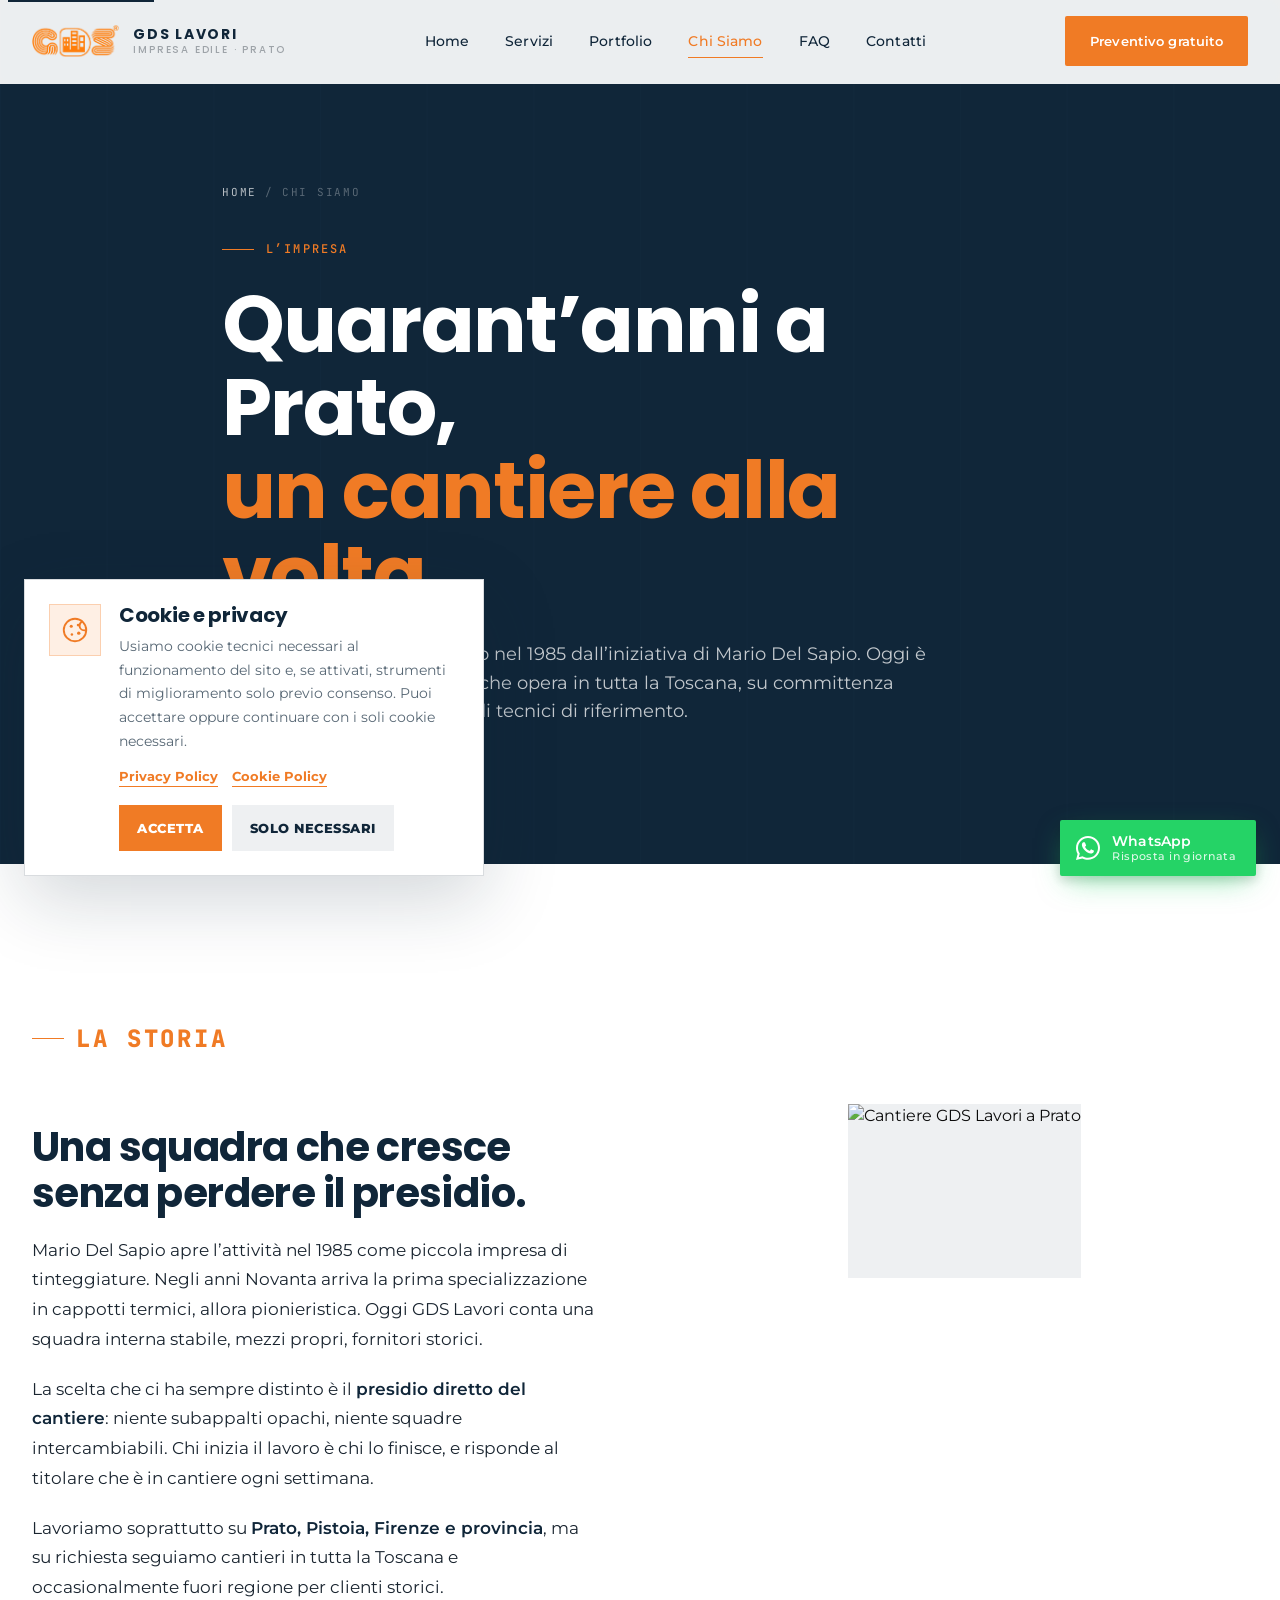
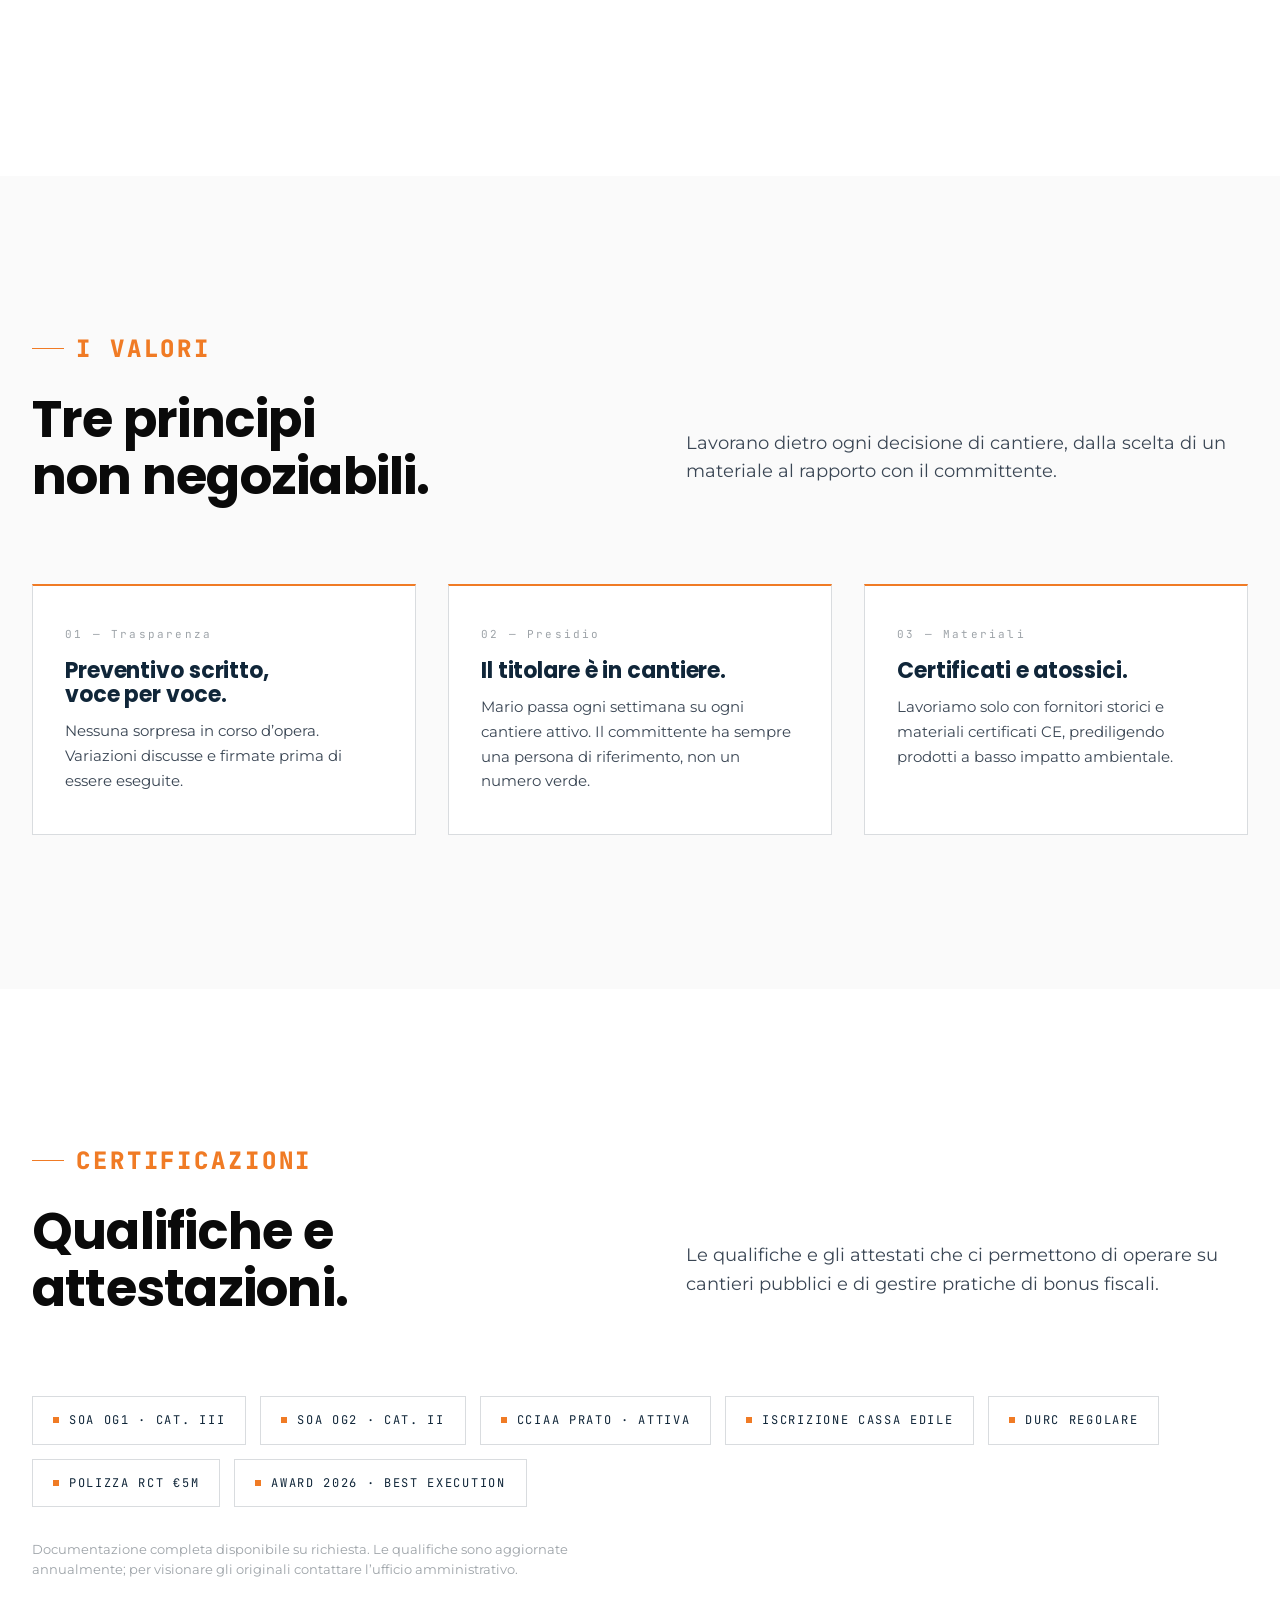
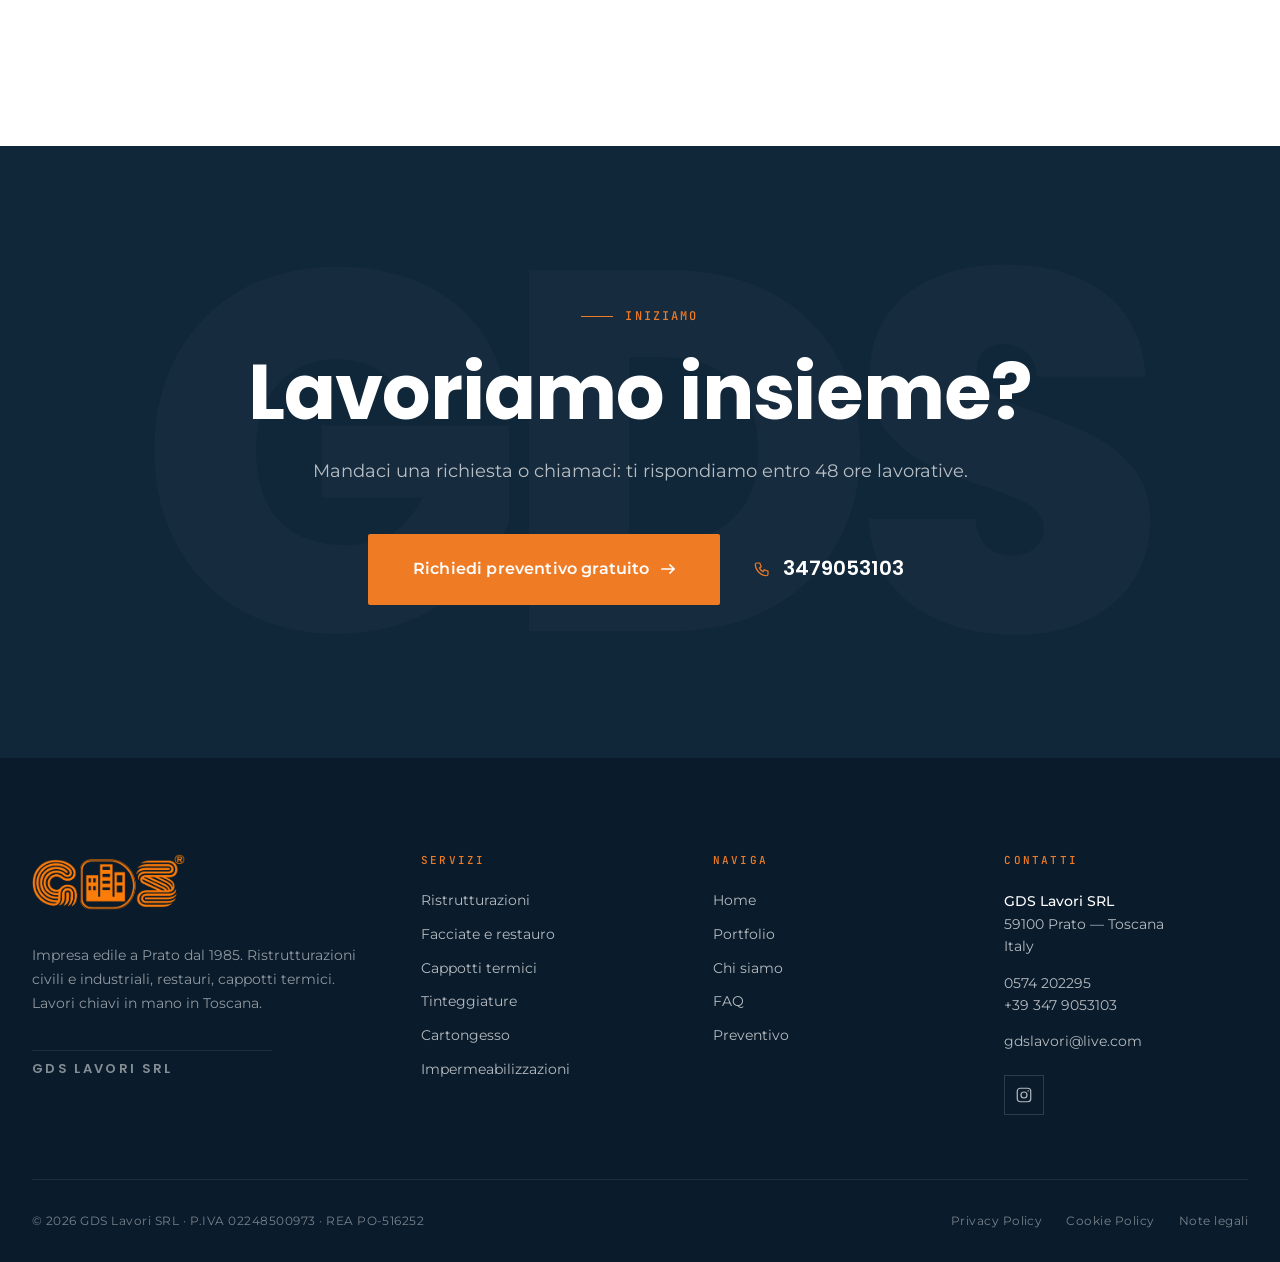
==== commit a6c751f3: "Wrap copyright information in a div Wrap footer copyright information in a div." ====
--- a/chi-siamo.html
+++ b/chi-siamo.html
@@ -248,7 +248,7 @@
       </div>
     </div>
     <div class="footer__bottom">
-      © <span id="year">2026</span> GDS Lavori SRL · P.IVA 02248500973 · REA PO-516252
+   <div> © <span id="year">2026</span> GDS Lavori SRL · P.IVA 02248500973 · REA PO-516252</div>
       <div class="footer__legal">
         <a href="privacy-policy.html">Privacy Policy</a>
         <a href="cookie-policy.html">Cookie Policy</a>
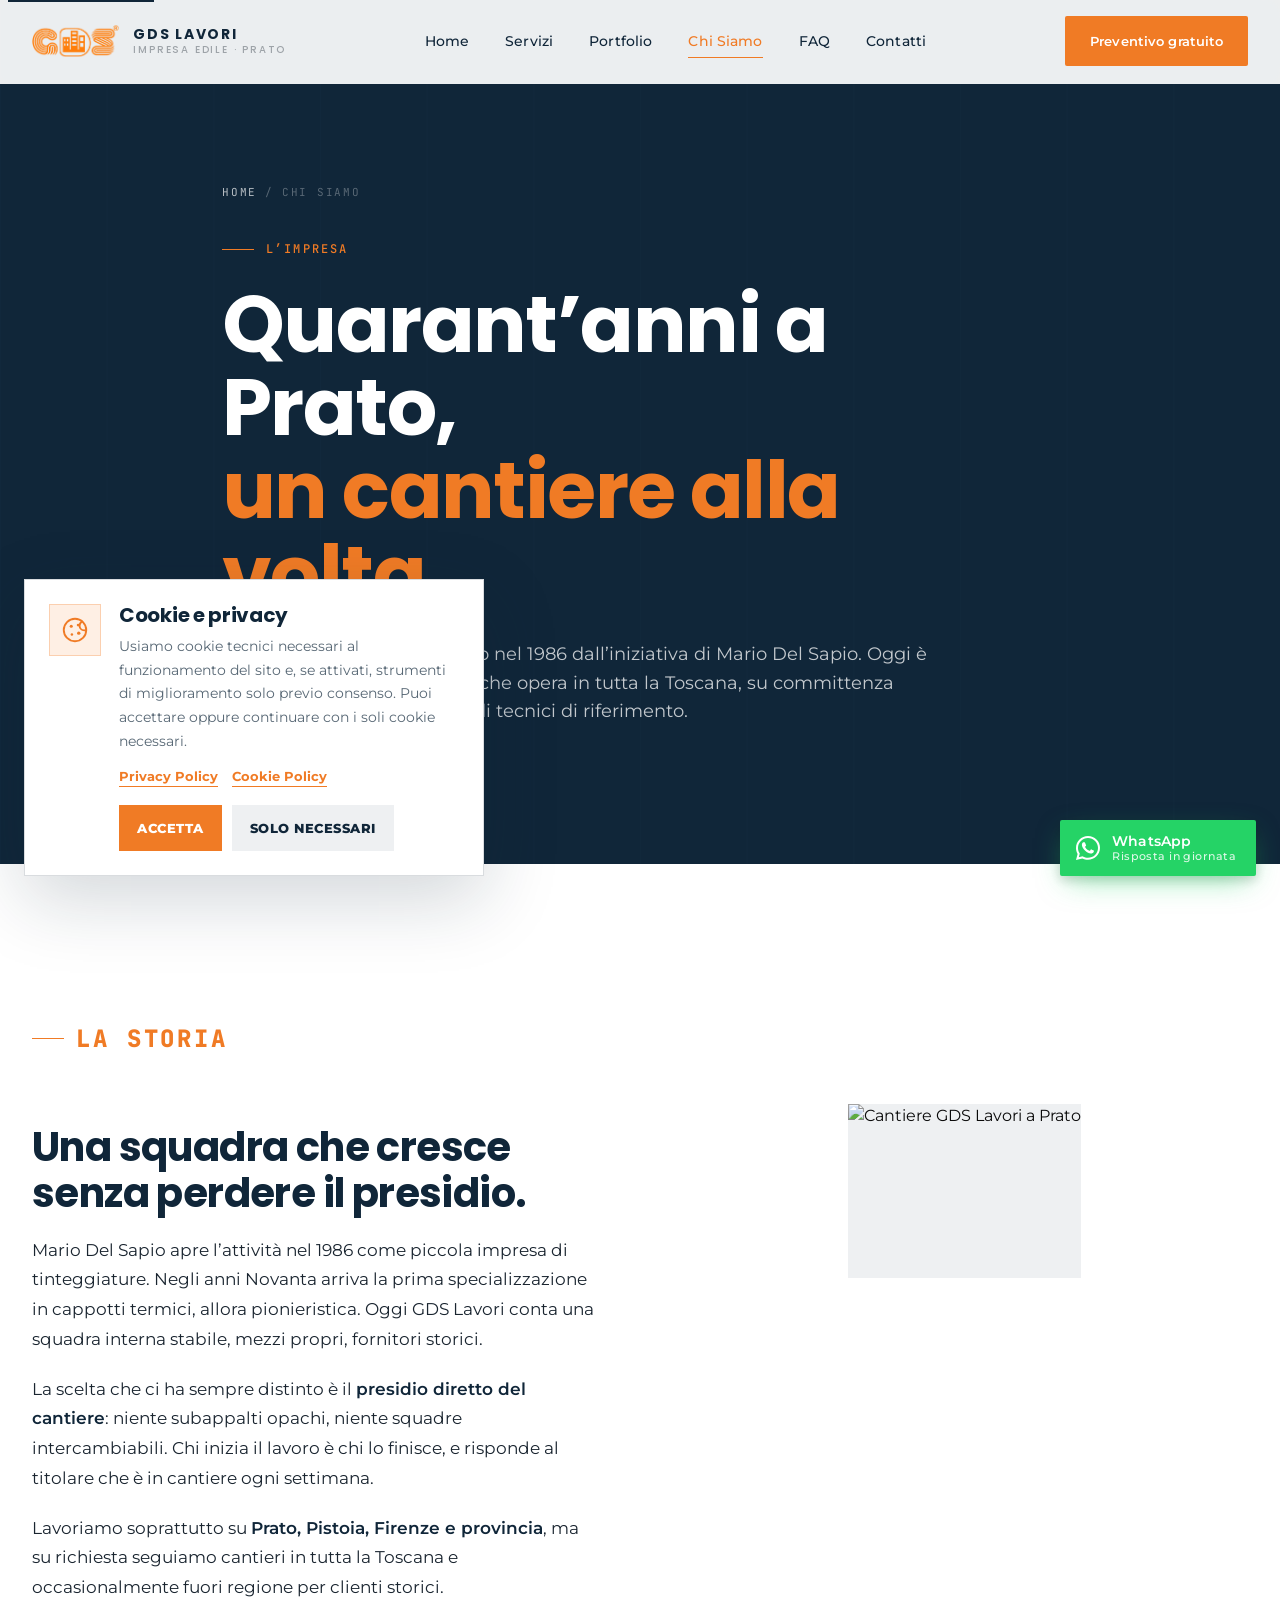
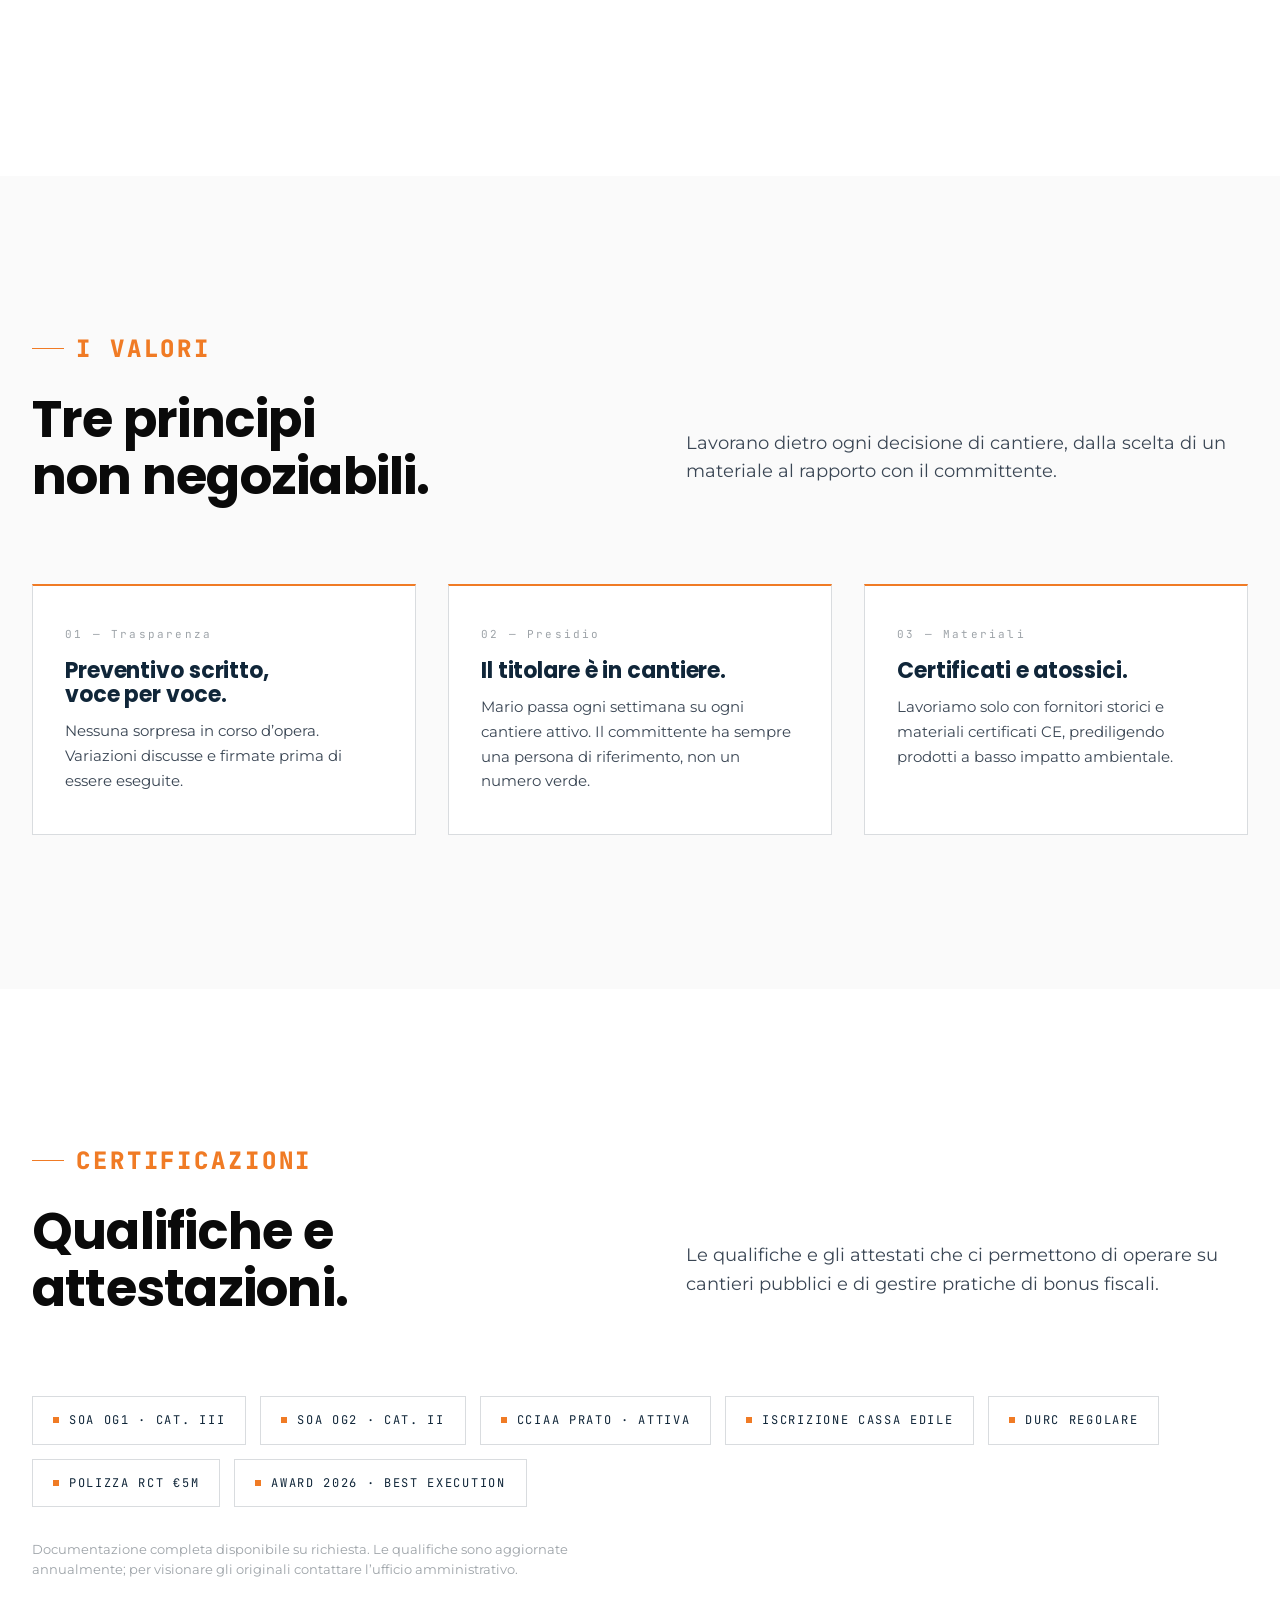
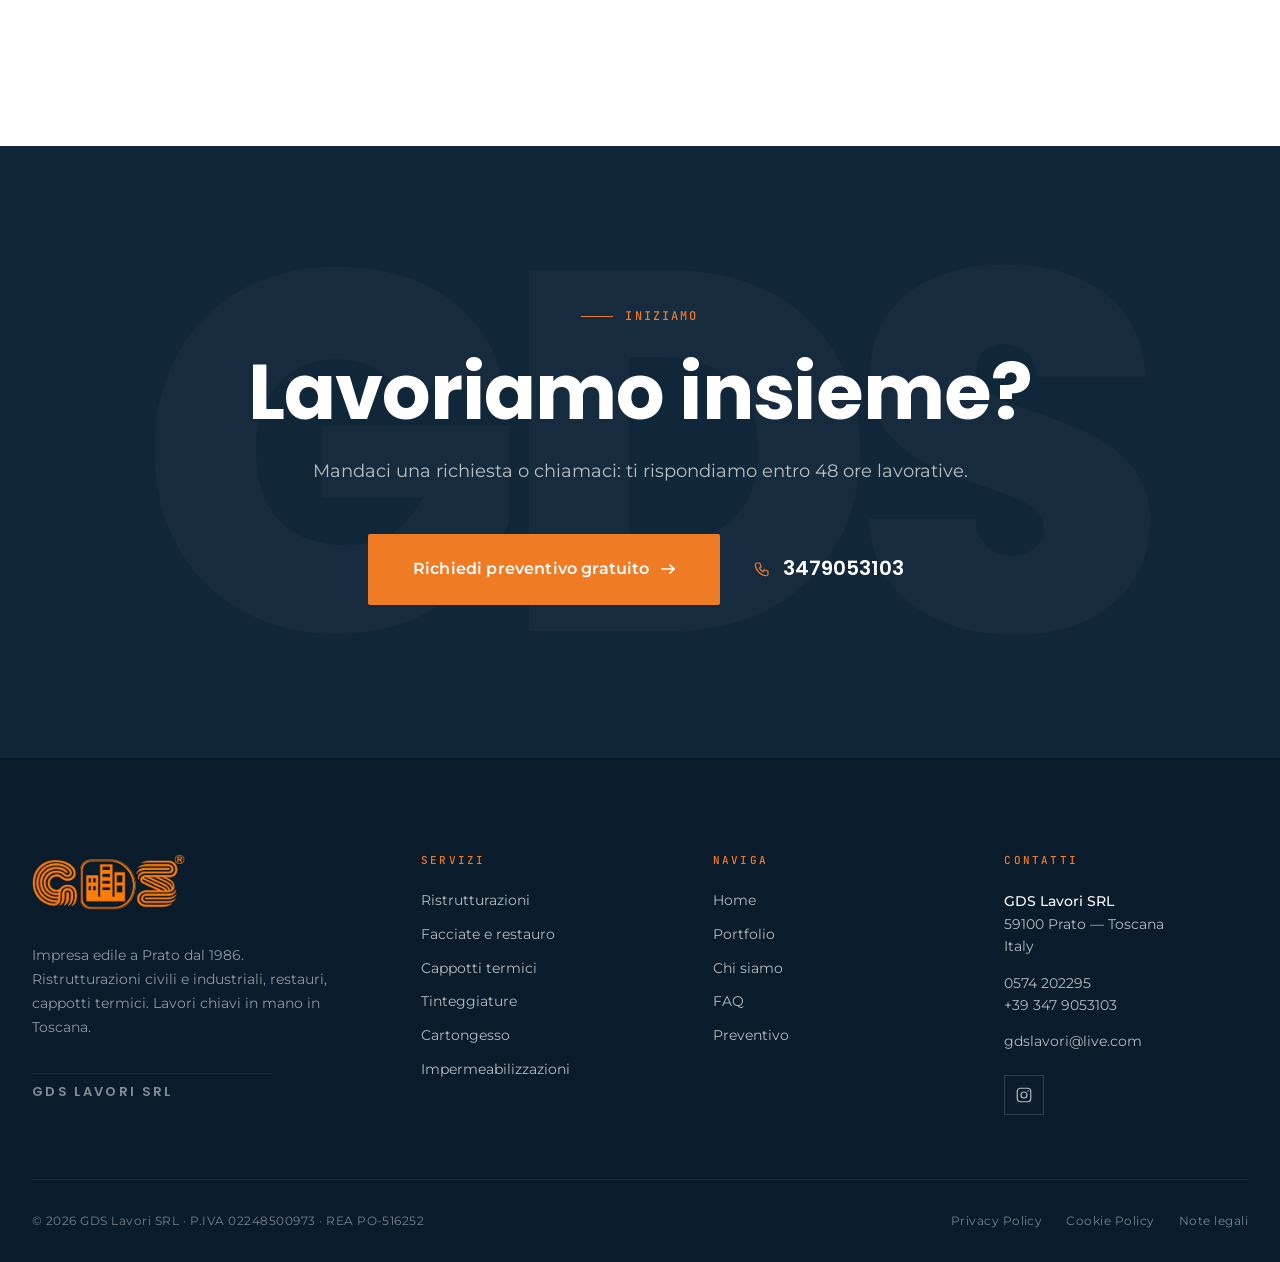
==== commit e97f82fa: "Update company year from 1985 to 1986" ====
--- a/chi-siamo.html
+++ b/chi-siamo.html
@@ -3,8 +3,8 @@
 <head>
 <meta charset="utf-8" />
 <meta name="viewport" content="width=device-width, initial-scale=1, viewport-fit=cover" />
-<title>Chi siamo — GDS Lavori SRL, impresa edile a Prato dal 1985</title>
-<meta name="description" content="La storia, i valori e le certificazioni di GDS Lavori SRL: impresa edile a Prato dal 1985, specializzata in ristrutturazioni civili e industriali in Toscana." />
+<title>Chi siamo — GDS Lavori SRL, impresa edile a Prato dal 1986</title>
+<meta name="description" content="La storia, i valori e le certificazioni di GDS Lavori SRL: impresa edile a Prato dal 1986, specializzata in ristrutturazioni civili e industriali in Toscana." />
 <meta name="theme-color" content="#102639" />
 <!-- Google Analytics 4 -->
 <script async src="https://www.googletagmanager.com/gtag/js?id=G-F5SQ826FX3"></script>
@@ -14,24 +14,24 @@
   gtag('js', new Date());
   gtag('config', 'G-F5SQ826FX3');
 </script>
-<link rel="canonical" href="https://gdslavori.it/chi-siamo.html" />
+<link rel="canonical" href="https://www.gdslavori.it/chi-siamo.html" />
 <!-- Open Graph -->
 <meta property="og:type" content="website" />
-<meta property="og:url" content="https://gdslavori.it/chi-siamo.html" />
+<meta property="og:url" content="https://www.gdslavori.it/chi-siamo.html" />
 <meta property="og:site_name" content="GDS Lavori" />
-<meta property="og:title" content="Chi Siamo — GDS Lavori, Impresa Edile a Prato dal 1985" />
+<meta property="og:title" content="Chi Siamo — GDS Lavori, Impresa Edile a Prato dal 1986" />
 <meta property="og:description" content="La storia, i valori e le certificazioni di GDS Lavori SRL: 40 anni di cantieri a Prato e in Toscana, dalla piccola impresa di Mario Del Sapio alla squadra di oggi." />
 <meta property="og:locale" content="it_IT" />
-<meta property="og:image" content="https://gdslavori.it/assets/og-image.jpg" />
+<meta property="og:image" content="https://www.gdslavori.it/assets/og-image.jpg" />
 <meta property="og:image:width" content="1200" />
 <meta property="og:image:height" content="630" />
-<meta property="og:image:alt" content="GDS Lavori — Impresa Edile a Prato dal 1985" />
+<meta property="og:image:alt" content="GDS Lavori — Impresa Edile a Prato dal 1986" />
 
 <!-- Twitter Card -->
 <meta name="twitter:card" content="summary_large_image" />
 <meta name="twitter:title" content="Chi Siamo — GDS Lavori Impresa Edile Prato" />
-<meta name="twitter:description" content="Impresa edile a Prato dal 1985. La storia, i valori e le certificazioni di GDS Lavori SRL." />
-<meta name="twitter:image" content="https://gdslavori.it/assets/og-image.jpg" />
+<meta name="twitter:description" content="Impresa edile a Prato dal 1986. La storia, i valori e le certificazioni di GDS Lavori SRL." />
+<meta name="twitter:image" content="https://www.gdslavori.it/assets/og-image.jpg" />
 <link rel="preconnect" href="https://fonts.googleapis.com" />
 <link rel="preconnect" href="https://fonts.gstatic.com" crossorigin />
 <link rel="stylesheet" href="https://fonts.googleapis.com/css2?family=Poppins:wght@500;600;700;800&family=Montserrat:wght@400;500;600;700&family=JetBrains+Mono:wght@400;500&display=swap" />
@@ -41,8 +41,8 @@
   "@context": "https://schema.org",
   "@type": "BreadcrumbList",
   "itemListElement": [
-    { "@type": "ListItem", "position": 1, "name": "Home", "item": "https://gdslavori.it/" },
-    { "@type": "ListItem", "position": 2, "name": "Chi Siamo", "item": "https://gdslavori.it/chi-siamo.html" }
+    { "@type": "ListItem", "position": 1, "name": "Home", "item": "https://www.gdslavori.it/" },
+    { "@type": "ListItem", "position": 2, "name": "Chi Siamo", "item": "https://www.gdslavori.it/chi-siamo.html" }
   ]
 }
 </script>
@@ -52,13 +52,13 @@
 {
   "@context": "https://schema.org",
   "@type": "AboutPage",
-  "@id": "https://gdslavori.it/chi-siamo.html",
-  "url": "https://gdslavori.it/chi-siamo.html",
+  "@id": "https://www.gdslavori.it/chi-siamo.html",
+  "url": "https://www.gdslavori.it/chi-siamo.html",
   "name": "Chi Siamo — GDS Lavori",
-  "description": "La storia, i valori e le certificazioni di GDS Lavori SRL, impresa edile a Prato dal 1985.",
-  "isPartOf": { "@id": "https://gdslavori.it/#website" },
-  "about": { "@id": "https://gdslavori.it/#organization" },
-  "mainEntity": { "@id": "https://gdslavori.it/#organization" },
+  "description": "La storia, i valori e le certificazioni di GDS Lavori SRL, impresa edile a Prato dal 1986.",
+  "isPartOf": { "@id": "https://www.gdslavori.it/#website" },
+  "about": { "@id": "https://www.gdslavori.it/#organization" },
+  "mainEntity": { "@id": "https://www.gdslavori.it/#organization" },
   "inLanguage": "it-IT"
 }
 </script>
@@ -68,11 +68,11 @@
 {
   "@context": "https://schema.org",
   "@type": "Person",
-  "@id": "https://gdslavori.it/chi-siamo.html#mario-del-sapio",
+  "@id": "https://www.gdslavori.it/chi-siamo.html#mario-del-sapio",
   "name": "Mario Del Sapio",
   "jobTitle": "Titolare e fondatore",
-  "worksFor": { "@id": "https://gdslavori.it/#organization" },
-  "description": "Fondatore di GDS Lavori nel 1985, presidio diretto dei cantieri."
+  "worksFor": { "@id": "https://www.gdslavori.it/#organization" },
+  "description": "Fondatore di GDS Lavori nel 1986, presidio diretto dei cantieri."
 }
 </script>
 <link rel="stylesheet" href="styles.css" />
@@ -110,7 +110,7 @@
       Quarant’anni a Prato,<br/><span class="accent">un cantiere alla volta.</span>
     </h1>
     <p class="page-hero__sub">
-      GDS Lavori SRL nasce a Prato nel 1985 dall’iniziativa di Mario Del Sapio. Oggi è un’impresa edile strutturata che opera in tutta la Toscana, su committenza privata, industriale e per studi tecnici di riferimento.
+      GDS Lavori SRL nasce a Prato nel 1986 dall’iniziativa di Mario Del Sapio. Oggi è un’impresa edile strutturata che opera in tutta la Toscana, su committenza privata, industriale e per studi tecnici di riferimento.
     </p>
   </div>
 </section>
@@ -120,7 +120,7 @@
     <div class="prose reveal">
       <span class="eyebrow eyebrow-large">La storia</span>
       <h2>Una squadra che cresce<br/>senza perdere il presidio.</h2>
-      <p>Mario Del Sapio apre l’attività nel 1985 come piccola impresa di tinteggiature. Negli anni Novanta arriva la prima specializzazione in cappotti termici, allora pionieristica. Oggi GDS Lavori conta una squadra interna stabile, mezzi propri, fornitori storici.</p>
+      <p>Mario Del Sapio apre l’attività nel 1986 come piccola impresa di tinteggiature. Negli anni Novanta arriva la prima specializzazione in cappotti termici, allora pionieristica. Oggi GDS Lavori conta una squadra interna stabile, mezzi propri, fornitori storici.</p>
       <p>La scelta che ci ha sempre distinto è il <strong>presidio diretto del cantiere</strong>: niente subappalti opachi, niente squadre intercambiabili. Chi inizia il lavoro è chi lo finisce, e risponde al titolare che è in cantiere ogni settimana.</p>
       <p>Lavoriamo soprattutto su <strong>Prato, Pistoia, Firenze e provincia</strong>, ma su richiesta seguiamo cantieri in tutta la Toscana e occasionalmente fuori regione per clienti storici.</p>
     </div>
@@ -209,7 +209,7 @@
     <div class="footer__top">
       <div class="footer__brand">
         <img class="footer__logo" src="assets/logo-gds-trimmed.png" alt="GDS Lavori" />
-        <p class="footer__about">Impresa edile a Prato dal 1985. Ristrutturazioni civili e industriali, restauri, cappotti termici. Lavori chiavi in mano in Toscana.</p>
+        <p class="footer__about">Impresa edile a Prato dal 1986. Ristrutturazioni civili e industriali, restauri, cappotti termici. Lavori chiavi in mano in Toscana.</p>
         <div class="footer__wordmark">GDS Lavori SRL</div>
       </div>
       <div class="footer__col">
